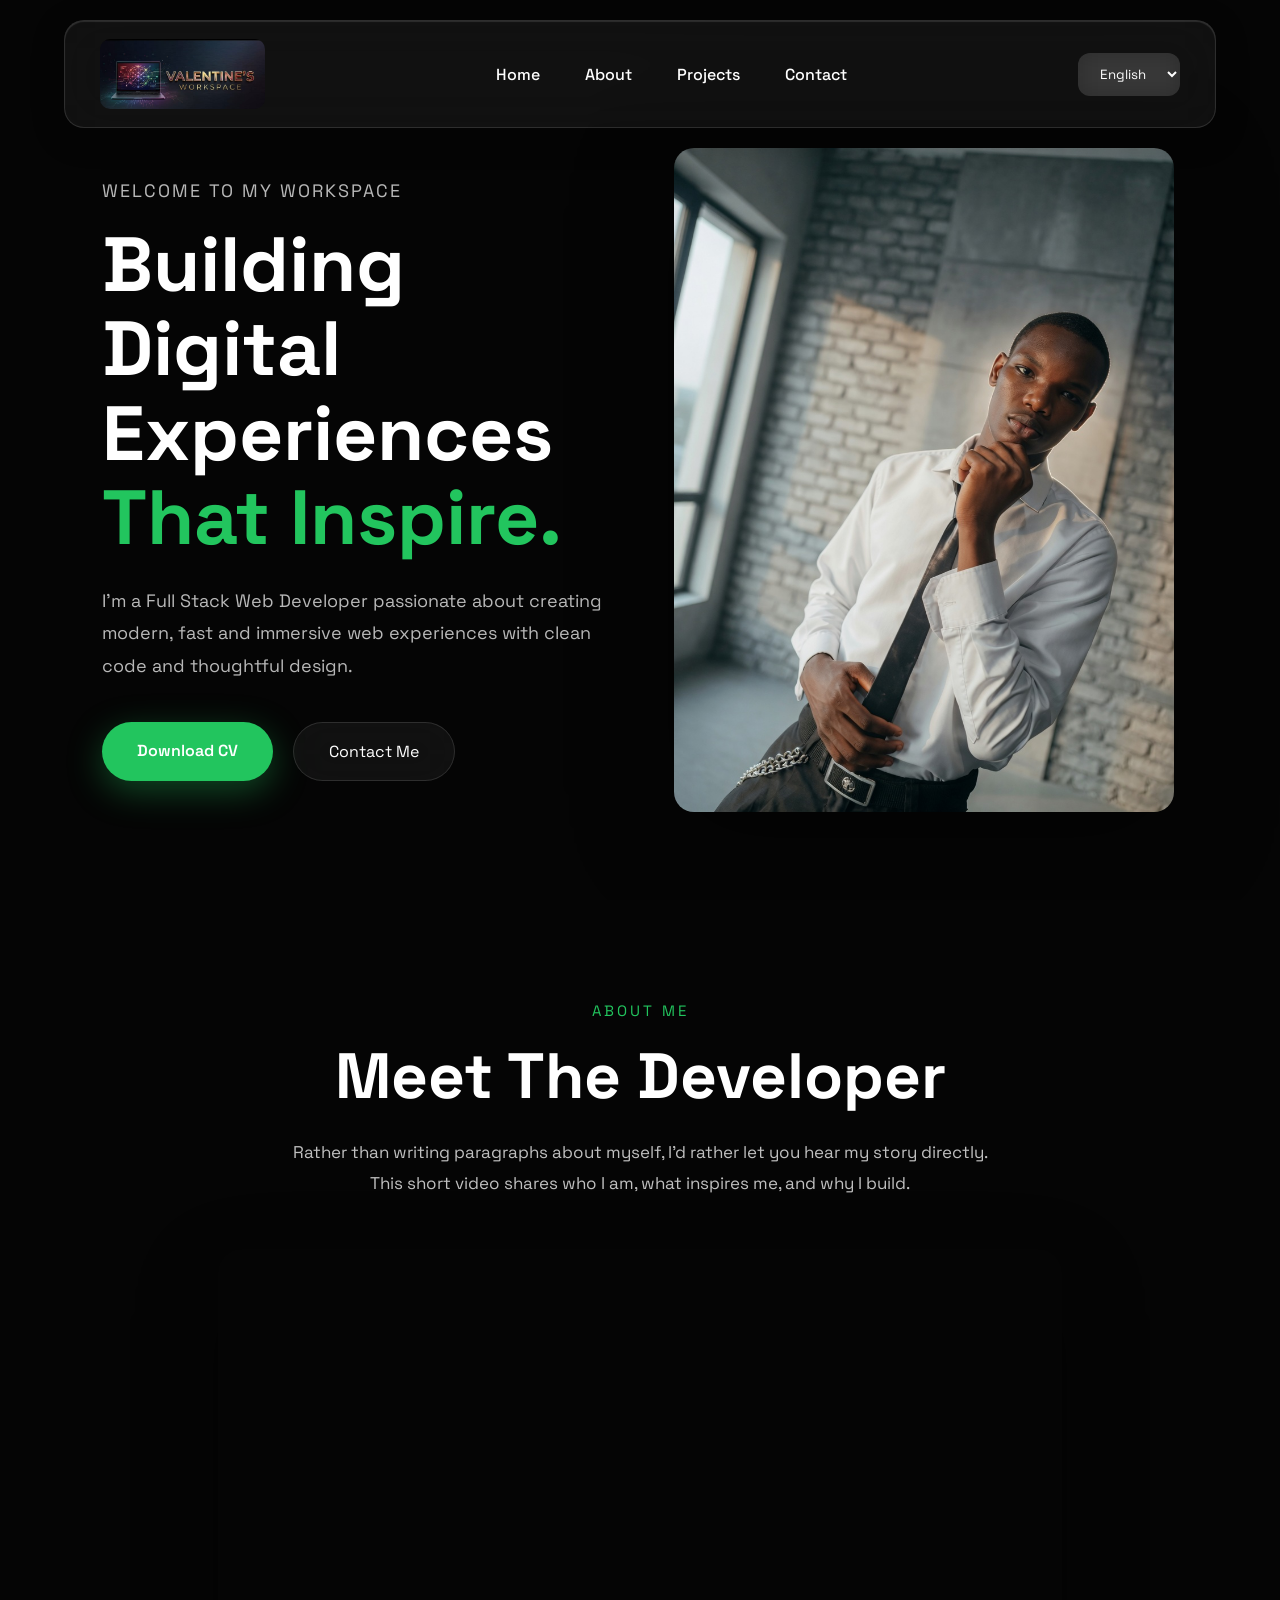
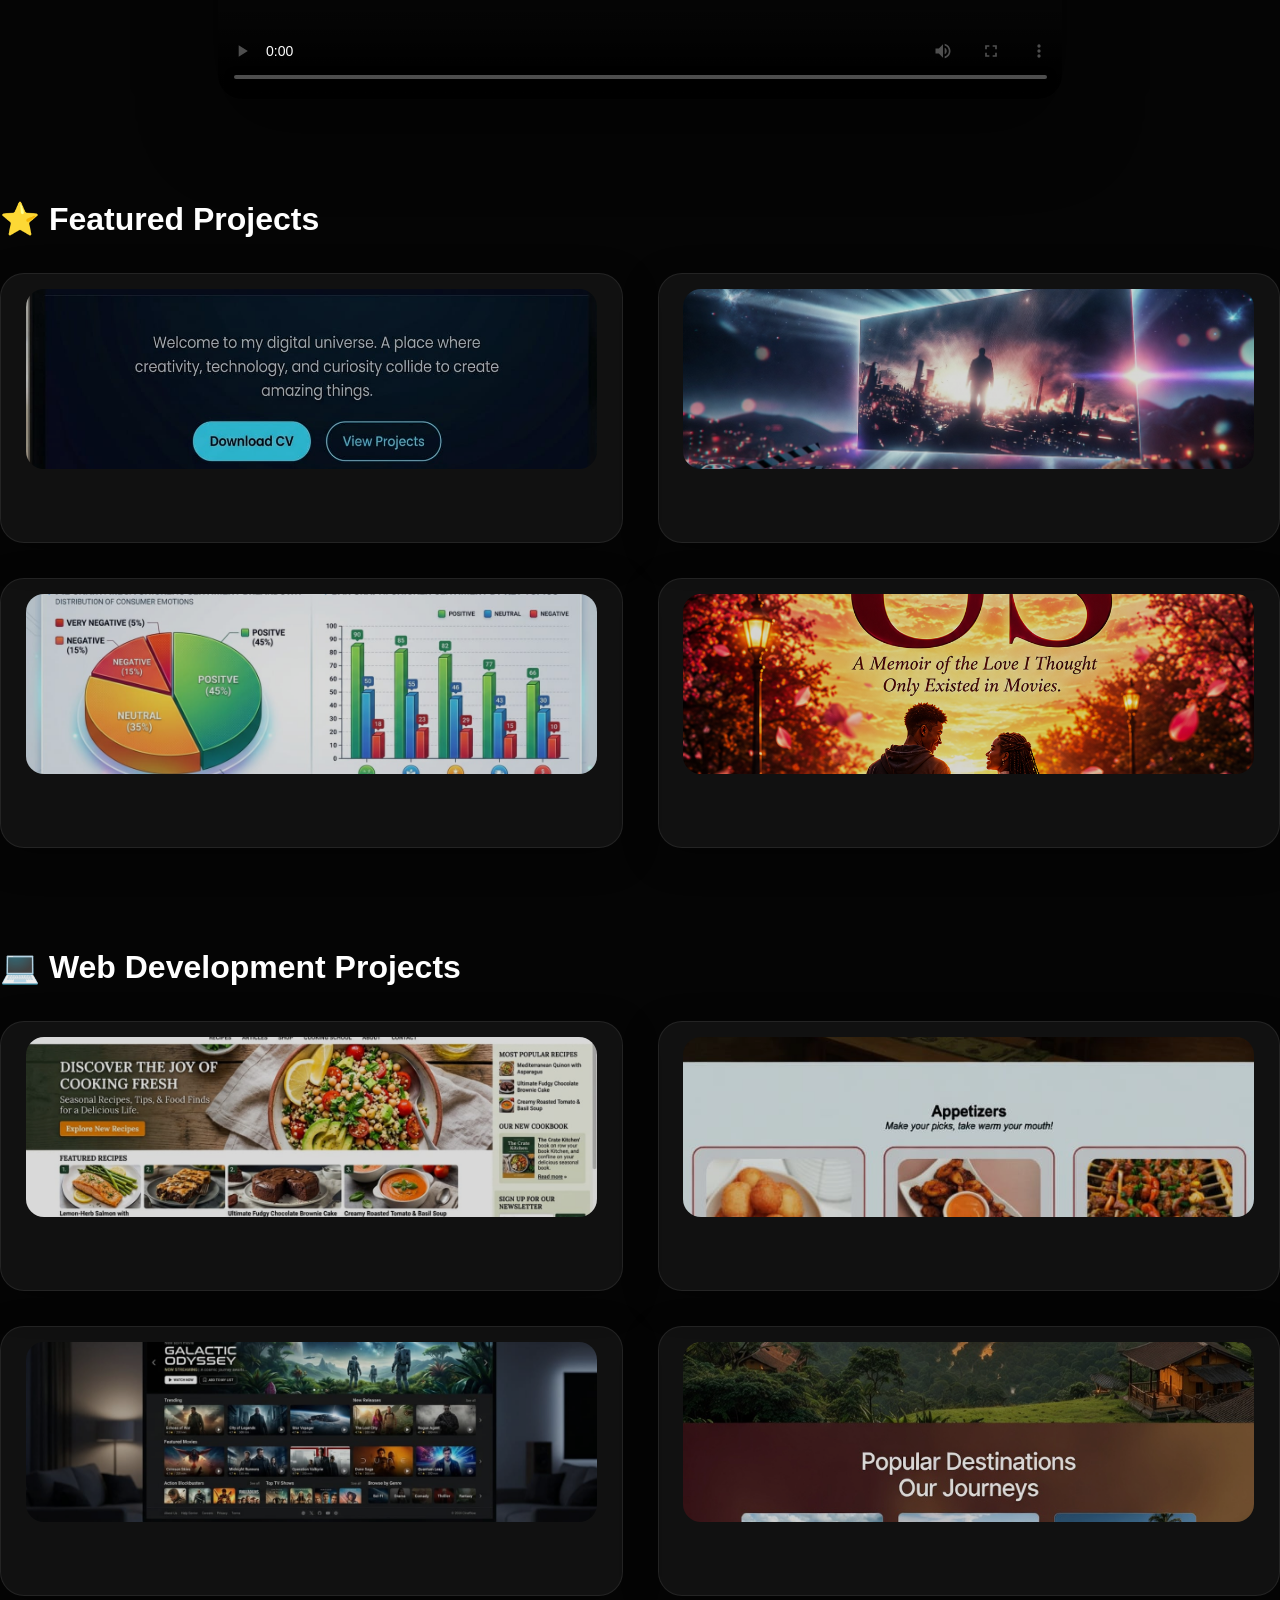
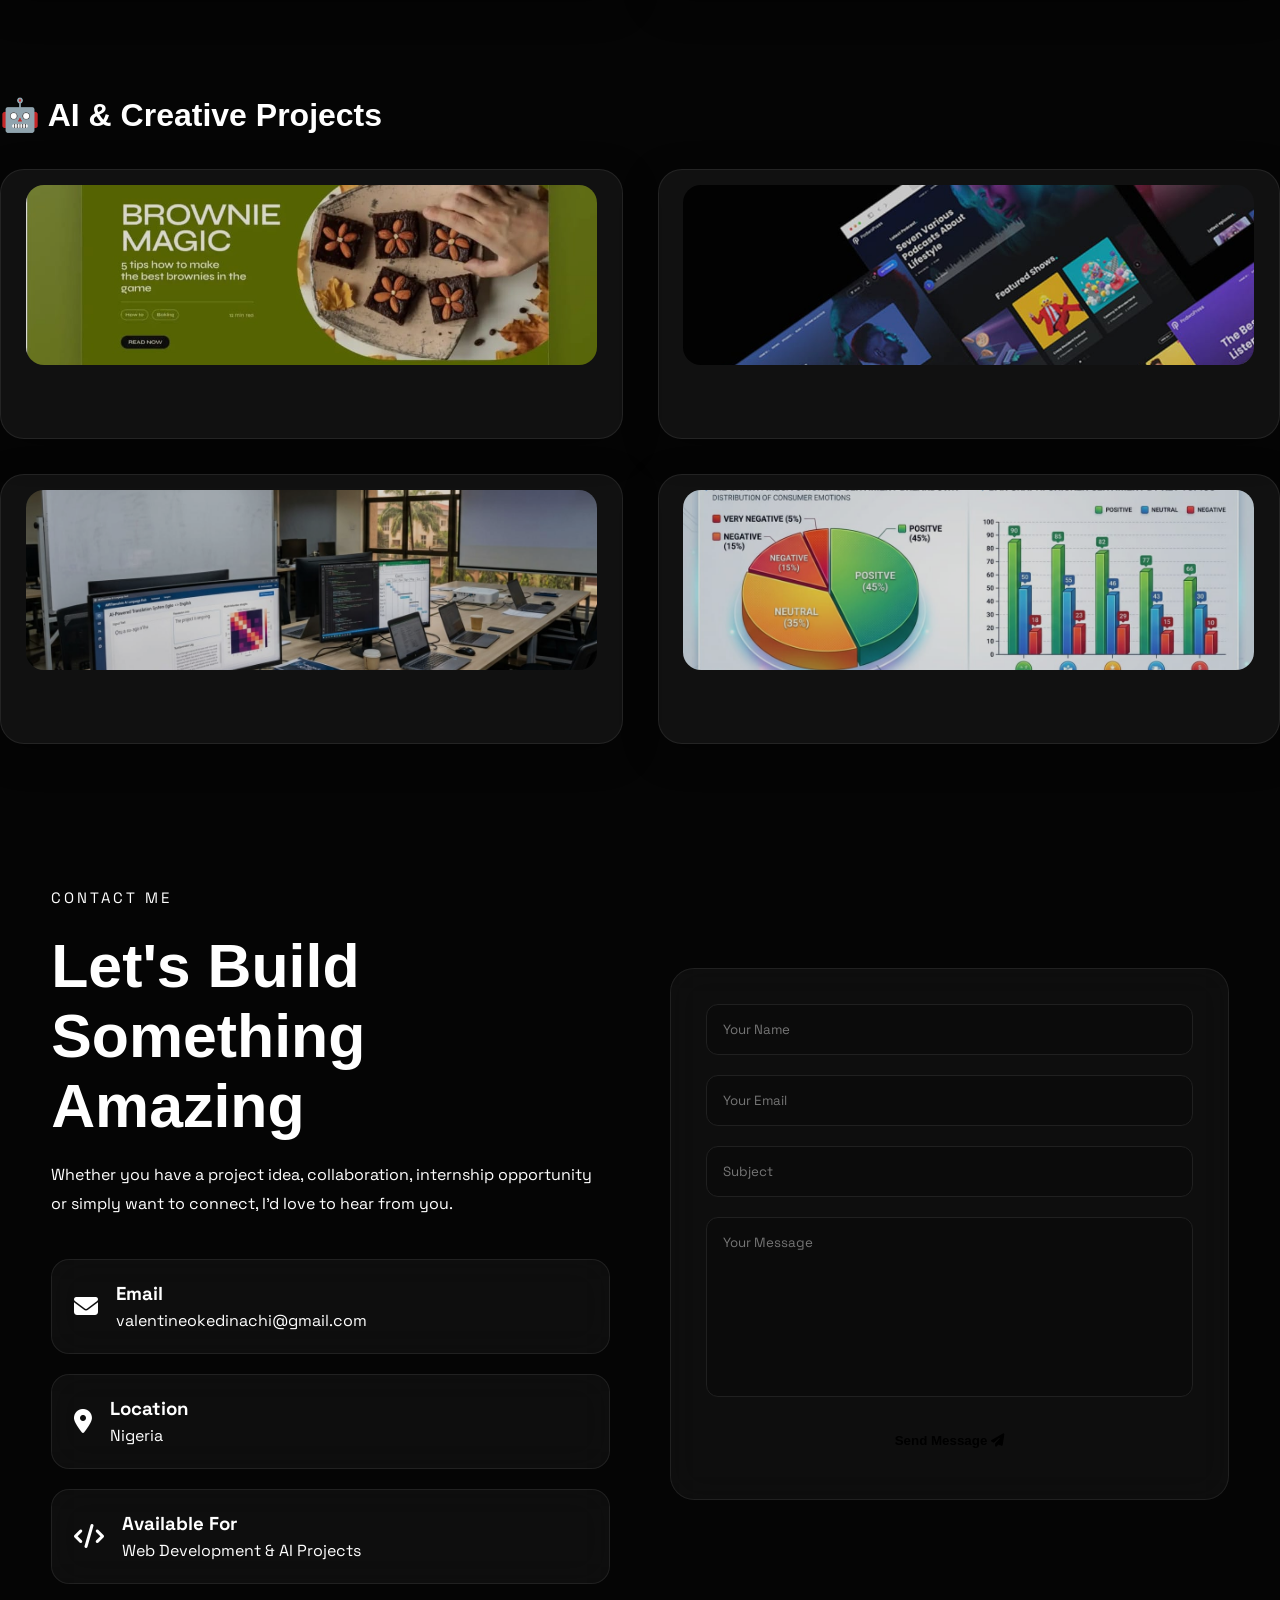
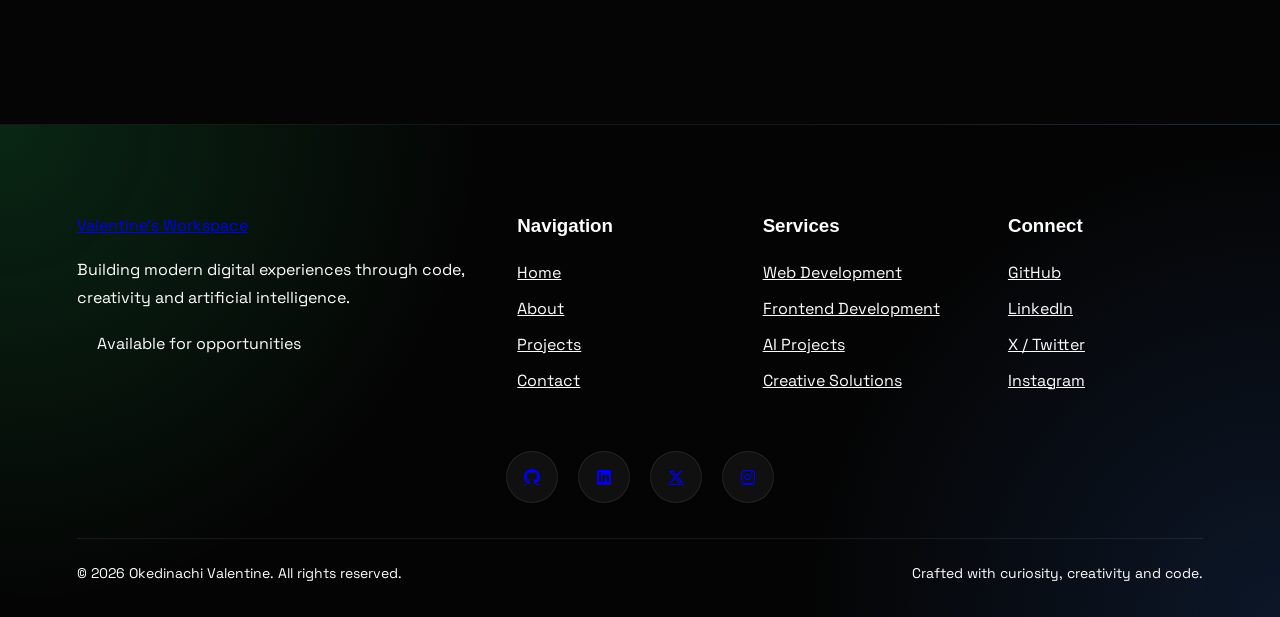
==== portfolio.html @ 4a57a13f "first commit" ====
<!DOCTYPE html>
<html lang="en">

<head>

    <meta charset="UTF-8">
    <meta name="viewport" content="width=device-width, initial-scale=1.0">

    <title>Valentine's Workspace</title>

    <!-- Google Fonts -->

    <link rel="preconnect" href="https://fonts.googleapis.com">

    <link rel="preconnect" href="https://fonts.gstatic.com" crossorigin>

    <link href="https://fonts.googleapis.com/css2?family=Space+Grotesk:wght@300;400;500;600;700&display=swap" rel="stylesheet">

    <link rel="stylesheet"
    href="https://cdnjs.cloudflare.com/ajax/libs/font-awesome/6.7.2/css/all.min.css">

    <!-- CSS -->

    <link rel="stylesheet" href="./style.css">

</head>

<body>

<header>

    <nav class="navbar">

        <a href="portfolio.html" class="logo">

            <img src="./assets/images/logo.png" alt="Valentine's Workspace Logo">

        </a>

        <ul class="nav-links">

            <li><a href="#home">Home</a></li>

            <li><a href="#about">About</a></li>

            <li><a href="#projects">Projects</a></li>

            <li><a href="#contact">Contact</a></li>

        </ul>

        <div class="language">

            <select onchange="location = this.value;">

                <option value="index.html">English</option>

                <option value="igbo.html">Igbo</option>

            </select>

        </div>

    </nav>

</header>


<!-- ===========================
      HERO SECTION
=========================== -->

<section class="hero" id="home">

    <div class="hero-container">

        <!-- LEFT CONTENT -->

        <div class="hero-content">

            <p class="hero-intro">
                Welcome to my workspace
            </p>

            <h1 class="hero-title">

                Building Digital Experiences

                <span>That Inspire.</span>

            </h1>

            <p class="hero-description">

                I'm a Full Stack Web Developer passionate about
                creating modern, fast and immersive web experiences
                with clean code and thoughtful design.

            </p>

            <div class="hero-buttons">

                <a href="./assets/Valentine's-CV.pdf" class="primary-btn">

                    Download CV

                </a>

                <a href="#contact" class="secondary-btn">

                    Contact Me

                </a>

            </div>

        </div>

        <!-- HERO IMAGE -->

        <div class="hero-image">

            <img src="../assets/images/portfolio.png"
                 alt="Okedinachi Valentine">

            <!-- Floating Words -->

            <span class="floating-word" id="floatingWord">

                Full Stack Developer

            </span>

        </div>

    </div>

</section>


<!--==========================
        ABOUT SECTION
===========================-->

<section class="about" id="about">

    <div class="about-container">

        <div class="section-heading">

            <p class="section-tag">ABOUT ME</p>

            <h2>Meet The Developer</h2>

            <p class="section-text">

                Rather than writing paragraphs about myself, I'd rather
                let you hear my story directly. This short video shares
                who I am, what inspires me, and why I build.

            </p>

        </div>

        <div class="video-card">

    <video
        controls
        preload="metadata"
        poster="assets/images/about-thumbnail.jpg">

        <source
            src="../assets/portfoliovideo.mp4"
            type="video/mp4">

        Your browser does not support the video tag.

    </video>

</div>

    </div>

</section>

<!-- ================= FEATURED ================= -->
 <section id="projects">

    <div class="project-section">

        <h3 class="project-category">
            ⭐ Featured Projects
        </h3>

        <div class="projects-grid">


            <!-- Portfolio -->

            <div class="project-card">

                <img src="assets/images/img1.png"
                    alt="Developer Portfolio">

                <div class="project-overlay">

                    <h3>Developer Portfolio</h3>

                    <p>
                        A premium personal portfolio showcasing my
                        skills, projects, achievements and journey
                        as a Full Stack Developer.
                    </p>

                    <div class="tags">

                        <span>HTML</span>
                        <span>CSS</span>
                        <span>JavaScript</span>

                    </div>

                    <div class="project-links">

                        <a href="https://valentineokedinachi-ux.github.io/valentine-s-portfolio/">
                            Live Demo
                        </a>

                        <a href="https://github.com/valentineokedinachi-ux/valentine-s-portfolio">
                            GitHub
                        </a>

                    </div>

                </div>

            </div>



            <!-- Cinema Universe -->

            <div class="project-card">

                <img src="assets/images/img2.png"
                    alt="Cinema Universe">

                <div class="project-overlay">

                    <h3>Cinema Universe</h3>

                    <p>
                        A modern movie discovery website inspired by
                        premium streaming platforms with a clean user
                        experience.
                    </p>

                    <div class="tags">

                        <span>HTML</span>
                        <span>CSS</span>
                        <span>JavaScript</span>

                    </div>

                    <div class="project-links">

                        <a href="https://valentineokedinachi-ux.github.io/cinema-universe-project/">
                            Live Demo
                        </a>

                        <a href="https://github.com/valentineokedinachi-ux/cinema-universe-project">
                            GitHub
                        </a>

                    </div>

                </div>

            </div>



            <!-- Sentiment Analysis -->

            <div class="project-card">

                <img src="assets/images/sentiment.png"
                    alt="Sentiment Analysis">

                <div class="project-overlay">

                    <h3>Sentiment Analysis</h3>

                    <p>
                        An AI-powered sentiment analysis project
                        exploring public opinions and extracting
                        meaningful insights from data.
                    </p>

                    <div class="tags">

                        <span>Python</span>
                        <span>AI</span>
                        <span>Data</span>

                    </div>

                    <div class="project-links">

                        <a href="assets/Sentiment analysis Chatgpt (1).pdf">
                            View Project
                        </a>

                    </div>

                </div>

            </div>



            <!-- Ebook -->

            <div class="project-card">

                <img src="assets/images/coverphoto.png"
                    alt="The Chapter Of Us">

                <div class="project-overlay">

                    <h3>The Chapter Of Us</h3>

                    <p>
                        An autobiographical romance memoir written,
                        designed and published as a complete digital
                        book project.
                    </p>

                    <div class="tags">

                        <span>Writing</span>
                        <span>Publishing</span>

                    </div>

                    <div class="project-links">

                        <a href="https://selar.com/71fwse98z0">
                            Buy Book
                        </a>

                    </div>

                </div>

            </div>

        </div>

    </div>



    <!-- ================= WEB DEVELOPMENT ================= -->

    <div class="project-section">

        <h3 class="project-category">
            💻 Web Development Projects
        </h3>

        <div class="projects-grid">


            <!-- MamaPut -->

            <div class="project-card">

                <img src="assets/images/mamaput.png"
                    alt="MamaPut Online">

                <div class="project-overlay">

                    <h3>MamaPut Online</h3>

                    <p>
                        A responsive restaurant website designed to
                        showcase menus, meals and online dining
                        experiences.
                    </p>

                    <div class="tags">

                        <span>HTML</span>
                        <span>CSS</span>
                        <span>JavaScript</span>

                    </div>

                    <div class="project-links">

                        <a href="https://valentineokedinachi-ux.github.io/mama-put-online/">
                            Live Demo
                        </a>

                        <a href="https://github.com/valentineokedinachi-ux/mama-put-online">
                            GitHub
                        </a>

                    </div>

                </div>

            </div>



            <!-- Traditional Cuisine -->

            <div class="project-card">

                <img src="assets/images/img3.png"
                    alt="Traditional Cuisine">

                <div class="project-overlay">

                    <h3>Traditional Cuisine</h3>

                    <p>
                        A cultural food website celebrating local
                        dishes through an engaging and responsive
                        interface.
                    </p>

                    <div class="tags">

                        <span>HTML</span>
                        <span>CSS</span>

                    </div>

                    <div class="project-links">

                        <a href="https://valentineokedinachi-ux.github.io/css-group-project/">
                            Live Demo
                        </a>

                        <a href="https://github.com/valentineokedinachi-ux/css-group-project">
                            GitHub
                        </a>

                    </div>

                </div>

            </div>



            <!-- Movie Discovery -->

            <div class="project-card">

                <img src="assets/images/movie.png"
                    alt="Movie Discovery">

                <div class="project-overlay">

                    <h3>Movie Discovery Website</h3>

                    <p>
                        A modern movie browsing platform focused on
                        helping users discover films with ease.
                    </p>

                    <div class="tags">

                        <span>Frontend</span>
                        <span>Responsive</span>

                    </div>

                    <div class="project-links">

                        <a href="https://valentineokedinachi-ux.github.io/cinema-universe-project/">
                            Live Demo
                        </a>

                        <a href="https://github.com/valentineokedinachi-ux/cinema-universe-project">
                            GitHub
                        </a>

                    </div>

                </div>

            </div>



            <!-- Travel Website -->

            <div class="project-card">

                <img src="assets/images/wander.png"
                    alt="Travel Website">

                <div class="project-overlay">

                    <h3>Travel Website</h3>

                    <p>
                        A responsive travel website showcasing
                        destinations, adventures and memorable
                        experiences.
                    </p>

                    <div class="tags">

                        <span>HTML</span>
                        <span>CSS</span>

                    </div>

                    <div class="project-links">

                        <a href="https://valentineokedinachi-ux.github.io/wander-niger.com/">
                            Live Demo
                        </a>

                        <a href="https://github.com/valentineokedinachi-ux/wander-niger.com">
                            GitHub
                        </a>

                    </div>

                </div>

            </div>

        </div>

    </div>

</section>


<!-- ================= AI & CREATIVE PROJECTS ================= -->

<div class="project-section">

    <h3 class="project-category">
        🤖 AI & Creative Projects
    </h3>

    <div class="projects-grid">

        <!-- Blog Website -->

        <div class="project-card">

            <img src="assets/images/blog.png" alt="Blog Website">

            <div class="project-overlay">

                <h3>Blog Website</h3>

                <p>
                    A clean and responsive blogging platform
                    designed for publishing articles, tutorials
                    and creative content.
                </p>

                <div class="tags">

                    <span>HTML</span>
                    <span>CSS</span>
                    <span>Responsive</span>

                </div>

                <div class="project-links">

                    <a href="https://valentineokedinachi-ux.github.io/my-blog/">
                        Visit Website
                    </a>

                </div>

            </div>

        </div>



        <!-- Podcast -->

        <div class="project-card">

            <img src="assets/images/podcast.png" alt="Podcast">

            <div class="project-overlay">

                <h3>Podcast Project</h3>

                <p>
                    A modern podcast experience featuring
                    educational and technology-focused content.
                </p>

                <div class="tags">

                    <span>Media</span>
                    <span>Creative</span>

                </div>

                <div class="project-links">

                    <a href="https://www.instagram.com/reel/DbOIKguMLmE/?igsh=YXZwM2N5bW56eGVu" target="_blank">
                      <i class="fa-brands fa-instagram"></i> Watch Podcast
                    </a>

                </div>

            </div>

        </div>



        <!-- Translation -->

        <div class="project-card">

            <img src="assets/images/translation.png"
                alt="Translation Project">

            <div class="project-overlay">

                <h3>Translation Project</h3>

                <p>
                    A multilingual translation project exploring
                    AI-assisted translation workflows and language
                    accessibility.
                </p>

                <div class="tags">

                    <span>AI</span>
                    <span>Translation</span>
                    <span>Research</span>

                </div>

                <div class="project-links">

                    <a href="./assets/Translation Project.pdf">
                        Manual Translation
                    </a>

                    <a href="https://valentineokedinachi-ux.github.io/translation-website/">
                        Website
                    </a>

                </div>

            </div>

        </div>



        <!-- AI Data Analysis -->

        <div class="project-card">

            <img src="assets/images/sentiment.png"
                alt="AI Data Analysis">

            <div class="project-overlay">

                <h3>AI Data Analysis</h3>

                <p>
                    A project focused on analysing data,
                    identifying trends and generating
                    meaningful insights using AI tools.
                </p>

                <div class="tags">

                    <span>Python</span>
                    <span>AI</span>
                    <span>Data Analysis</span>

                </div>

                <div class="project-links">

                    <a href="./assets/Sentiment Analysis Kimi.pdf">
                        View Report
                    </a>

                </div>

            </div>

        </div>

    </div>

</div>


</section>
</section>



<!-- ================= CONTACT ================= -->

<section class="contact" id="contact">

    <div class="contact-info">

        <p class="section-tag">
            Contact Me
        </p>

        <h2>
            Let's Build Something Amazing
        </h2>

        <p>
            Whether you have a project idea, collaboration,
            internship opportunity or simply want to connect,
            I'd love to hear from you.
        </p>

        <div class="contact-details">

            <div class="contact-card">

                <i class="fa-solid fa-envelope"></i>

                <div>

                    <h3>Email</h3>

                    <p>valentineokedinachi@gmail.com</p>

                </div>

            </div>

            <div class="contact-card">

                <i class="fa-solid fa-location-dot"></i>

                <div>

                    <h3>Location</h3>

                    <p>Nigeria</p>

                </div>

            </div>

            <div class="contact-card">

                <i class="fa-solid fa-code"></i>

                <div>

                    <h3>Available For</h3>

                    <p>Web Development & AI Projects</p>

                </div>

            </div>

        </div>

    </div>



    <form class="contact-form">

        <input type="text" placeholder="Your Name">

        <input type="email" placeholder="Your Email">

        <input type="text" placeholder="Subject">

        <textarea placeholder="Your Message"></textarea>

        <button type="submit">

            Send Message

            <i class="fa-solid fa-paper-plane"></i>

        </button>

    </form>

</section>



<!-- ================= FOOTER ================= -->

<footer class="footer">

    <div class="footer-glow"></div>

    <div class="footer-container">

        <div class="footer-brand">

            <a href="#" class="logo">

                Valentine's Workspace

            </a>

            <p>

                Building modern digital experiences through
                code, creativity and artificial intelligence.

            </p>

            <div class="availability">

                <span></span>

                Available for opportunities

            </div>

        </div>



        <div class="footer-column">

            <h3>Navigation</h3>

            <a href="#home">Home</a>

            <a href="#about">About</a>

            <a href="#projects">Projects</a>

            <a href="#contact">Contact</a>

        </div>



        <div class="footer-column">

            <h3>Services</h3>

            <a href="#">Web Development</a>

            <a href="#">Frontend Development</a>

            <a href="#">AI Projects</a>

            <a href="#">Creative Solutions</a>

        </div>



        <div class="footer-column">

            <h3>Connect</h3>

            <a href="#">GitHub</a>

            <a href="#">LinkedIn</a>

            <a href="#">X / Twitter</a>

            <a href="#">Instagram</a>

        </div>

    </div>



    <div class="footer-socials">

        <a href="#"><i class="fa-brands fa-github"></i></a>

        <a href="#"><i class="fa-brands fa-linkedin"></i></a>

        <a href="#"><i class="fa-brands fa-x-twitter"></i></a>

        <a href="#"><i class="fa-brands fa-instagram"></i></a>

    </div>



    <div class="footer-bottom">

        <p>
            © 2026 Okedinachi Valentine. All rights reserved.
        </p>

        <p>
            Crafted with curiosity, creativity and code.
        </p>

    </div>

</footer>




<script src="../js/portfolio.js"></script>
</body>

</html>
---- style.css ----
/*==============================
LANDING PAGE
==============================*/

.landing-page{

    display:flex;
    justify-content:center;
    align-items:center;

    min-height:100vh;

    overflow:hidden;

    background:
    linear-gradient(rgba(0,0,0,.65), rgba(0,0,0,.65)),
    url("../assets/images/indeximg.png");

   background-size: cover;
   background-position: center;
   background-repeat: no-repeat;
   background-attachment: fixed;
}

/* Intro Exit Animation */

.landing-page.fade-out{

    animation:fadeOut .9s ease forwards;

}

@keyframes fadeOut{

    0%{

        opacity:1;
        transform:scale(1);
        filter:blur(0);

    }

    100%{

        opacity:0;
        transform:scale(1.08);
        filter:blur(10px);

    }

}

.intro{

    text-align:center;

    width:min(90%,700px);

}

.intro-logo{

    width:170px;

    margin-bottom:30px;

    animation:float 5s ease-in-out infinite;

}

.intro h1{

    font-size:clamp(2.5rem,6vw,4.5rem);

    margin-bottom:15px;

    color:white;

}

.intro p{

    color:#B8B8B8;

    font-size:18px;

    line-height:1.8;

    margin-bottom:50px;

}

.enter-btn{

    display:inline-block;

    padding:18px 45px;

    border-radius:50px;

    text-decoration:none;

    color:white;

    font-weight:600;

    background:rgba(255,255,255,.08);

    border:1px solid rgba(255,255,255,.15);

    backdrop-filter:blur(15px);

    transition:.4s;

    box-shadow:
    0 10px 35px rgba(0,0,0,.35);

}

.enter-btn:hover{

    transform:translateY(-6px);

    background:rgba(255,255,255,.15);

}

@keyframes float{

    0%{

        transform:translateY(0px);

    }

    50%{

        transform:translateY(-12px);

    }

    100%{

        transform:translateY(0px);

    }

}
 

/* ===========================
   PAGE EXIT
=========================== */

.page-exit{

    animation:pageFade 1.8s ease forwards;

}

@keyframes pageFade{

    0%{

        opacity:1;
        transform:scale(1);

    }

    100%{

        opacity:0;
        transform:scale(1.05);

    }

}

/* ===========================
   BUTTON LOADER
=========================== */

.enter-btn{

    display:inline-flex;
    align-items:center;
    justify-content:center;
    gap:12px;

}

.loader{

    width:18px;
    height:18px;

    border:3px solid rgba(255,255,255,.3);

    border-top:3px solid white;

    border-radius:50%;

    animation:spin .8s linear infinite;

}

@keyframes spin{

    from{

        transform:rotate(0deg);

    }

    to{

        transform:rotate(360deg);

    }

}


.enter-btn{
    transition: 5s ease;

    .enter-btn:active{
        transform: scale(.97);
    }
}
 
 
 
 
/* ===========================
   RESET
=========================== */

*{
    margin:0;
    padding:0;
    box-sizing:border-box;
}

html{
    scroll-behavior:smooth;
}

body{
    font-family:'Space Grotesk',sans-serif;
    background:#050505;
    color:#fff;
    min-height:100vh;
}

/* ===========================
   HEADER
=========================== */

header{
    width:100%;
    display:flex;
    justify-content:center;
    position:fixed;
    top:20px;
    left:0;
    z-index:1000;
}

/* ===========================
   NAVBAR
=========================== */

.navbar{

    width:90%;
    max-width:1300px;

    display:flex;
    justify-content:space-between;
    align-items:center;

    padding:18px 35px;

    border-radius:20px;

    background:rgba(255,255,255,.05);

    backdrop-filter:blur(25px);
    -webkit-backdrop-filter:blur(25px);

    border:1px solid rgba(255,255,255,.12);

    box-shadow:
    0 8px 32px rgba(0,0,0,.25),
    inset 0 1px 1px rgba(255,255,255,.12);

    transition:.4s ease;
}

/* ===========================
   LOGO
=========================== */

.logo img{

    width:165px;
    display:block;

    transition:.4s ease;
}

.logo img:hover{

    transform:scale(1.05);

}

/* ===========================
   NAVIGATION
=========================== */

.nav-links{

    display:flex;
    list-style:none;
    gap:45px;

}

.nav-links a{

    color:white;
    text-decoration:none;

    font-size:16px;

    font-weight:500;

    position:relative;

    transition:.35s;

}

.nav-links a::after{

    content:"";

    position:absolute;

    left:50%;
    bottom:-8px;

    width:0;
    height:2px;

    background:white;

    transition:.35s ease;

    transform:translateX(-50%);

}

.nav-links a:hover{

    color:#ffffff;

    transform:translateY(-2px);

}

.nav-links a:hover::after{

    width:100%;

}

/* ===========================
   LANGUAGE
=========================== */

.language select{

    padding:12px 18px;

    border:none;

    border-radius:12px;

    outline:none;

    background:rgba(255,255,255,.12);

    color:white;

    font-family:'Space Grotesk',sans-serif;

    cursor:pointer;

    backdrop-filter:blur(12px);

}

.language select option{

    background:#101010;

    color:white;

}

/* ===========================
   RESPONSIVE
=========================== */

@media(max-width:900px){

    .navbar{

        padding:16px 20px;

    }

    .nav-links{

        gap:20px;

    }

    .logo img{

        width:130px;

    }

}

@media(max-width:768px){

    .navbar{
        padding: 15px 18px;
        justify-content: space-between;
    }

    .nav-links{
        display: none;
    }

    .logo img{
        width: 120px;
    }

    .language{
        display: block;
        margin-left: auto;
        margin-right: 15px;
    }

    .language select{
        padding: 8px 12px;
        font-size: 14px;
    }
}


/*==========================
        HERO SECTION
==========================*/

.hero{

    min-height:100vh;

    display:flex;
    align-items:center;

    padding:120px 8% 60px;

    position:relative;

    overflow:hidden;

}

/* Hero Container */

.hero-container{

    width:100%;

    display:flex;

    justify-content:space-between;

    align-items:center;

    gap:60px;

}

/*==========================
      HERO CONTENT
==========================*/

.hero-content{

    flex:1;

    max-width:600px;

    animation:fadeLeft 1.2s ease;

}

.hero-intro{

    font-size:18px;

    color:#b8b8b8;

    margin-bottom:20px;

    letter-spacing:2px;

    text-transform:uppercase;

}

.hero-title{

    font-size:clamp(3rem,6vw,5.5rem);

    line-height:1.1;

    font-weight:700;

    margin-bottom:25px;

}

.hero-title span{

    color:#22C55E;

}

.hero-description{

    color:#b8b8b8;

    font-size:18px;

    line-height:1.8;

    margin-bottom:40px;

}

/*==========================
        BUTTONS
==========================*/

.hero-buttons{

    display:flex;

    gap:20px;

    flex-wrap:wrap;

}

.primary-btn{

    text-decoration:none;

    color:#fff;

    background:#22C55E;

    padding:18px 35px;

    border-radius:50px;

    font-weight:600;

    transition:.4s;

    box-shadow:0 10px 35px rgba(34,197,94,.35);

}

.primary-btn:hover{

    transform:translateY(-6px);

    box-shadow:0 20px 45px rgba(34,197,94,.45);

}

.secondary-btn{

    text-decoration:none;

    color:#fff;

    padding:18px 35px;

    border-radius:50px;

    background:rgba(255,255,255,.05);

    border:1px solid rgba(255,255,255,.12);

    backdrop-filter:blur(20px);

    transition:.4s;

}

.secondary-btn:hover{

    transform:translateY(-6px);

    background:rgba(255,255,255,.12);

}

/*==========================
        HERO IMAGE
==========================*/

.hero-image{

    flex:1;

    position:relative;

    display:flex;

    justify-content:center;

    align-items:center;

    animation:fadeRight 1.4s ease;

}

.hero-image img{

    width:min(100%,500px);

    height:auto;

    border-radius: 20px;

    object-fit:contain;

    filter:drop-shadow(0 20px 50px rgba(0,0,0,.45));

    animation:float 6s ease-in-out infinite;

}

/*==========================
      FLOATING WORD
==========================*/

.floating-word{

    position:absolute;

    top:50%;

    left:50%;

    transform:translate(-50%,-50%);

    padding:12px 22px;

    border-radius:30px;

    background:rgba(255,255,255,.08);

    backdrop-filter:blur(18px);

    border:1px solid rgba(255,255,255,.12);

    color:#fff;

    font-size:15px;

    font-weight:600;

    opacity:0;

    pointer-events:none;

    transition:all .8s ease;

}

/*==========================
      ANIMATIONS
==========================*/

@keyframes float{

    0%{

        transform:translateY(0);

    }

    50%{

        transform:translateY(-12px);

    }

    100%{

        transform:translateY(0);

    }

}

@keyframes fadeLeft{

    from{

        opacity:0;

        transform:translateX(-60px);

    }

    to{

        opacity:1;

        transform:translateX(0);

    }

}

@keyframes fadeRight{

    from{

        opacity:0;

        transform:translateX(60px);

    }

    to{

        opacity:1;

        transform:translateX(0);

    }

}

/*==========================
      RESPONSIVE
==========================*/

@media(max-width:992px){

    .hero-container{

        flex-direction:column-reverse;

        text-align:center;

    }

    .hero-buttons{

        justify-content:center;

    }

    .hero-content{

        max-width:100%;

    }

    .hero-image img{

        width:380px;

    }

}

@media(max-width:600px){

    .hero{

        padding:120px 6% 50px;

    }

    .hero-image img{

        width:300px;

    }

    .hero-description{

        font-size:16px;

    }

}


/*==========================
        ABOUT SECTION
===========================*/

.about{

    min-height:100vh;

    padding:100px 6%;

    display:flex;

    justify-content:center;

    align-items:center;

}

.about-container{

    width:100%;

    max-width:1500px;

    margin:auto;

}

.section-heading{

    text-align:center;

    margin-bottom:50px;

}

.section-tag{

    color:#22C55E;

    font-size:15px;

    letter-spacing:3px;

    text-transform:uppercase;

    margin-bottom:15px;

}

.section-heading h2{

    font-size:clamp(2.5rem,5vw,4rem);

    margin-bottom:20px;

}

.section-text{

    max-width:700px;

    margin:auto;

    color:#bfbfbf;

    line-height:1.8;

    font-size:17px;

}

/*==========================
        VIDEO
===========================*/

.video-card{

    width:100%;

    display:flex;

    justify-content:center;

    align-items:center;

}

.video-card video{

    width:75%;

    max-width:1400px;

    height:450px;

    display:block;

    border-radius:24px;

    object-fit:cover;

    box-shadow:
    0 30px 80px rgba(0,0,0,.45);

    transition:.5s ease;

}

.video-card video:hover{

    transform:scale(1.01);

}

/*==========================
      RESPONSIVE
===========================*/

@media(max-width:768px){

    .video-card video{

        width:100%;

        border-radius:18px;

    }

}


/*==============================
        PROJECT SECTION
==============================*/

.projects{

    position:relative;

    width:92%;
    max-width:1400px;

    margin:140px auto;

    padding:80px 50px;

    overflow:hidden;

    border-radius:30px;

    background:
    linear-gradient(
    rgba(5,5,5,.90),
    rgba(5,5,5,.96)
    ),
    url("../assets/images/projects-bg.jpg");

    background-size:cover;

    background-position:center;

    background-attachment:fixed;

}


.projects::before{

    content:"";

    position:absolute;

    inset:0;

    background:linear-gradient(

    180deg,

    rgba(0,0,0,.15),

    rgba(0,0,0,.45),

    rgba(0,0,0,.82)

    );

    pointer-events:none;

}


.section-header{

    position:relative;

    z-index:2;

    text-align:center;

    margin-bottom:80px;

}


.section-description{

    width:min(650px,100%);

    margin:20px auto 0;

    color:var(--gray);

    line-height:1.8;

}


/*==============================
      CATEGORY SECTION
==============================*/

.project-section{

    position:relative;

    z-index:2;

    margin-bottom:100px;

}


.project-category{

    font-size:32px;

    font-family:"Poppins",sans-serif;

    margin-bottom:35px;

    color:var(--white);

}


/*==============================
        GRID
==============================*/

.projects-grid{

    display:grid;

    grid-template-columns:repeat(2,1fr);

    gap:35px;

}


/*==============================
      PROJECT CARD
==============================*/

.project-card{

    position:relative;

    overflow:hidden;

    border-radius:24px;

    height:270px;

    background:rgba(255,255,255,.05);

    border:1px solid rgba(255,255,255,.08);

    transition:.45s;

    box-shadow:

    0 10px 35px rgba(0,0,0,.35);

}


.project-card:hover{

    transform:translateY(-12px);

    box-shadow:

    0 20px 60px rgba(0,0,0,.5);

}


/*==============================
        IMAGE
==============================*/

.project-card img{

    width:92%;

    height:180px;

    margin:15px auto;

    display:block;

    border-radius:18px;

    object-fit:cover;

    transition:.6s;

    filter:brightness(.85);

}


.project-card:hover img{

    transform:scale(1.05);

    filter:brightness(.45);

}


/*==============================
       OVERLAY
==============================*/

.project-overlay{

    position:absolute;

    inset:0;

    display:flex;

    flex-direction:column;

    justify-content:flex-end;

    padding:25px;

    background:linear-gradient(

    transparent,

    rgba(0,0,0,.82),

    rgba(0,0,0,.96)

    );

    opacity:0;

    transition:.45s;

}


.project-card:hover .project-overlay{

    opacity:1;

}


.project-overlay h3{

    font-family:"Poppins";

    font-size:24px;

    color:white;

    margin-bottom:10px;

}


.project-overlay p{

    color:var(--gray);

    line-height:1.6;

    font-size:15px;

}


/*==============================
          TAGS
==============================*/

.tags{

    display:flex;

    gap:10px;

    flex-wrap:wrap;

    margin-top:18px;

}


.tags span{

    padding:6px 14px;

    border-radius:30px;

    border:1px solid var(--green);

    color:var(--green);

    font-size:12px;

}


/*==============================
        BUTTONS
==============================*/

.project-links{

    display:flex;

    gap:15px;

    margin-top:22px;

}


.project-links a{

    padding:10px 18px;

    border-radius:30px;

    border:1px solid var(--green);

    color:var(--green);

    transition:.35s;

}


.project-links a:hover{

    background:var(--green);

    color:#000;

}


/*==============================
      RESPONSIVE
==============================*/

@media(max-width:900px){

.projects{

padding:60px 25px;

}

.projects-grid{

grid-template-columns:1fr;

}

.project-card{

height:260px;

}

.project-card img{

width:94%;

height:170px;

}

}

/*=================================
          CONTACT SECTION
=================================*/

.contact{

    width:92%;
    max-width:1400px;

    margin:140px auto;

    display:grid;

    grid-template-columns:1fr 1fr;

    gap:60px;

    align-items:center;

}


.contact-info h2{

    font-family:"Poppins",sans-serif;

    font-size:clamp(2.3rem,5vw,3.8rem);

    margin:20px 0;

}


.contact-info>p{

    color:var(--gray);

    line-height:1.8;

}


.contact-details{

    margin-top:40px;

    display:flex;

    flex-direction:column;

    gap:20px;

}


.contact-card{

    display:flex;

    align-items:center;

    gap:18px;

    padding:22px;

    border-radius:18px;

    background:rgba(255,255,255,.04);

    backdrop-filter:blur(18px);

    border:1px solid rgba(255,255,255,.08);

    transition:.35s;

}


.contact-card:hover{

    transform:translateX(10px);

    border-color:var(--green);

}


.contact-card i{

    font-size:24px;

    color:var(--green);

}


.contact-card p{

    color:var(--gray);

    margin-top:5px;

}



/*=================================
          CONTACT FORM
=================================*/

.contact-form{

    background:rgba(255,255,255,.04);

    backdrop-filter:blur(18px);

    border:1px solid rgba(255,255,255,.08);

    border-radius:24px;

    padding:35px;

    display:flex;

    flex-direction:column;

    gap:20px;

}


.contact-form input,
.contact-form textarea{

    width:100%;

    padding:16px;

    background:#0b0b0b;

    border:1px solid #202020;

    border-radius:12px;

    color:white;

    font-family:inherit;

    transition:.35s;

}


.contact-form textarea{

    min-height:180px;

    resize:none;

}


.contact-form input:focus,
.contact-form textarea:focus{

    outline:none;

    border-color:var(--green);

    box-shadow:0 0 15px rgba(34,197,94,.2);

}


.contact-form button{

    padding:16px;

    border:none;

    border-radius:40px;

    background:var(--green);

    color:#000;

    font-weight:700;

    cursor:pointer;

    transition:.35s;

}


.contact-form button:hover{

    transform:translateY(-5px);

    box-shadow:0 15px 35px rgba(34,197,94,.35);

}



/*=================================
             FOOTER
=================================*/

.footer{

    position:relative;

    overflow:hidden;

    padding:90px 6% 35px;

    background:

    radial-gradient(circle at top left,
    rgba(34,197,94,.18),
    transparent 35%),

    radial-gradient(circle at bottom right,
    rgba(59,130,246,.15),
    transparent 35%),

    #040404;

    border-top:1px solid rgba(255,255,255,.08);

}


.footer-glow{

    position:absolute;

    width:350px;

    height:350px;

    border-radius:50%;

    background:var(--green);

    filter:blur(140px);

    opacity:.12;

    top:-160px;

    left:50%;

    transform:translateX(-50%);

}


.footer-container{

    position:relative;

    z-index:2;

    max-width:1400px;

    margin:auto;

    display:grid;

    grid-template-columns:2fr 1fr 1fr 1fr;

    gap:50px;

}


.footer-brand p{

    color:var(--gray);

    line-height:1.8;

    margin:20px 0;

}


.availability{

    display:flex;

    align-items:center;

    gap:10px;

    color:var(--gray);

}


.availability span{

    width:10px;

    height:10px;

    border-radius:50%;

    background:var(--green);

    animation:pulse 1.8s infinite;

}


@keyframes pulse{

    50%{

        box-shadow:0 0 18px var(--green);

    }

}


.footer-column{

    display:flex;

    flex-direction:column;

    gap:15px;

}


.footer-column h3{

    font-family:"Poppins",sans-serif;

    margin-bottom:10px;

}


.footer-column a{

    color:var(--gray);

    transition:.35s;

}


.footer-column a:hover{

    color:var(--green);

    transform:translateX(8px);

}


.footer-socials{

    display:flex;

    justify-content:center;

    gap:20px;

    margin:60px 0 35px;

}


.footer-socials a{

    width:52px;

    height:52px;

    border-radius:50%;

    display:flex;

    justify-content:center;

    align-items:center;

    background:rgba(255,255,255,.05);

    border:1px solid rgba(255,255,255,.08);

    transition:.4s;

}


.footer-socials a:hover{

    transform:translateY(-8px) rotate(360deg);

    color:var(--green);

    box-shadow:0 0 20px rgba(34,197,94,.35);

}


.footer-bottom{

    border-top:1px solid rgba(255,255,255,.08);

    padding-top:25px;

    display:flex;

    justify-content:space-between;

    gap:20px;

    color:var(--gray);

    font-size:14px;

}



/*=================================
          RESPONSIVE
=================================*/

@media(max-width:900px){

.contact{

grid-template-columns:1fr;

}

.footer-container{

grid-template-columns:1fr;

text-align:center;

}

.availability{

justify-content:center;

}

.footer-bottom{

flex-direction:column;

text-align:center;

}

}


@media(max-width:768px){

.footer-socials{

flex-wrap:wrap;

}

.contact{

gap:40px;

}

}

.navbar img{
    border-radius: 10px;
}

.intro img{
    border-radius: 10px;
    height: 120px;
    width: auto;
}
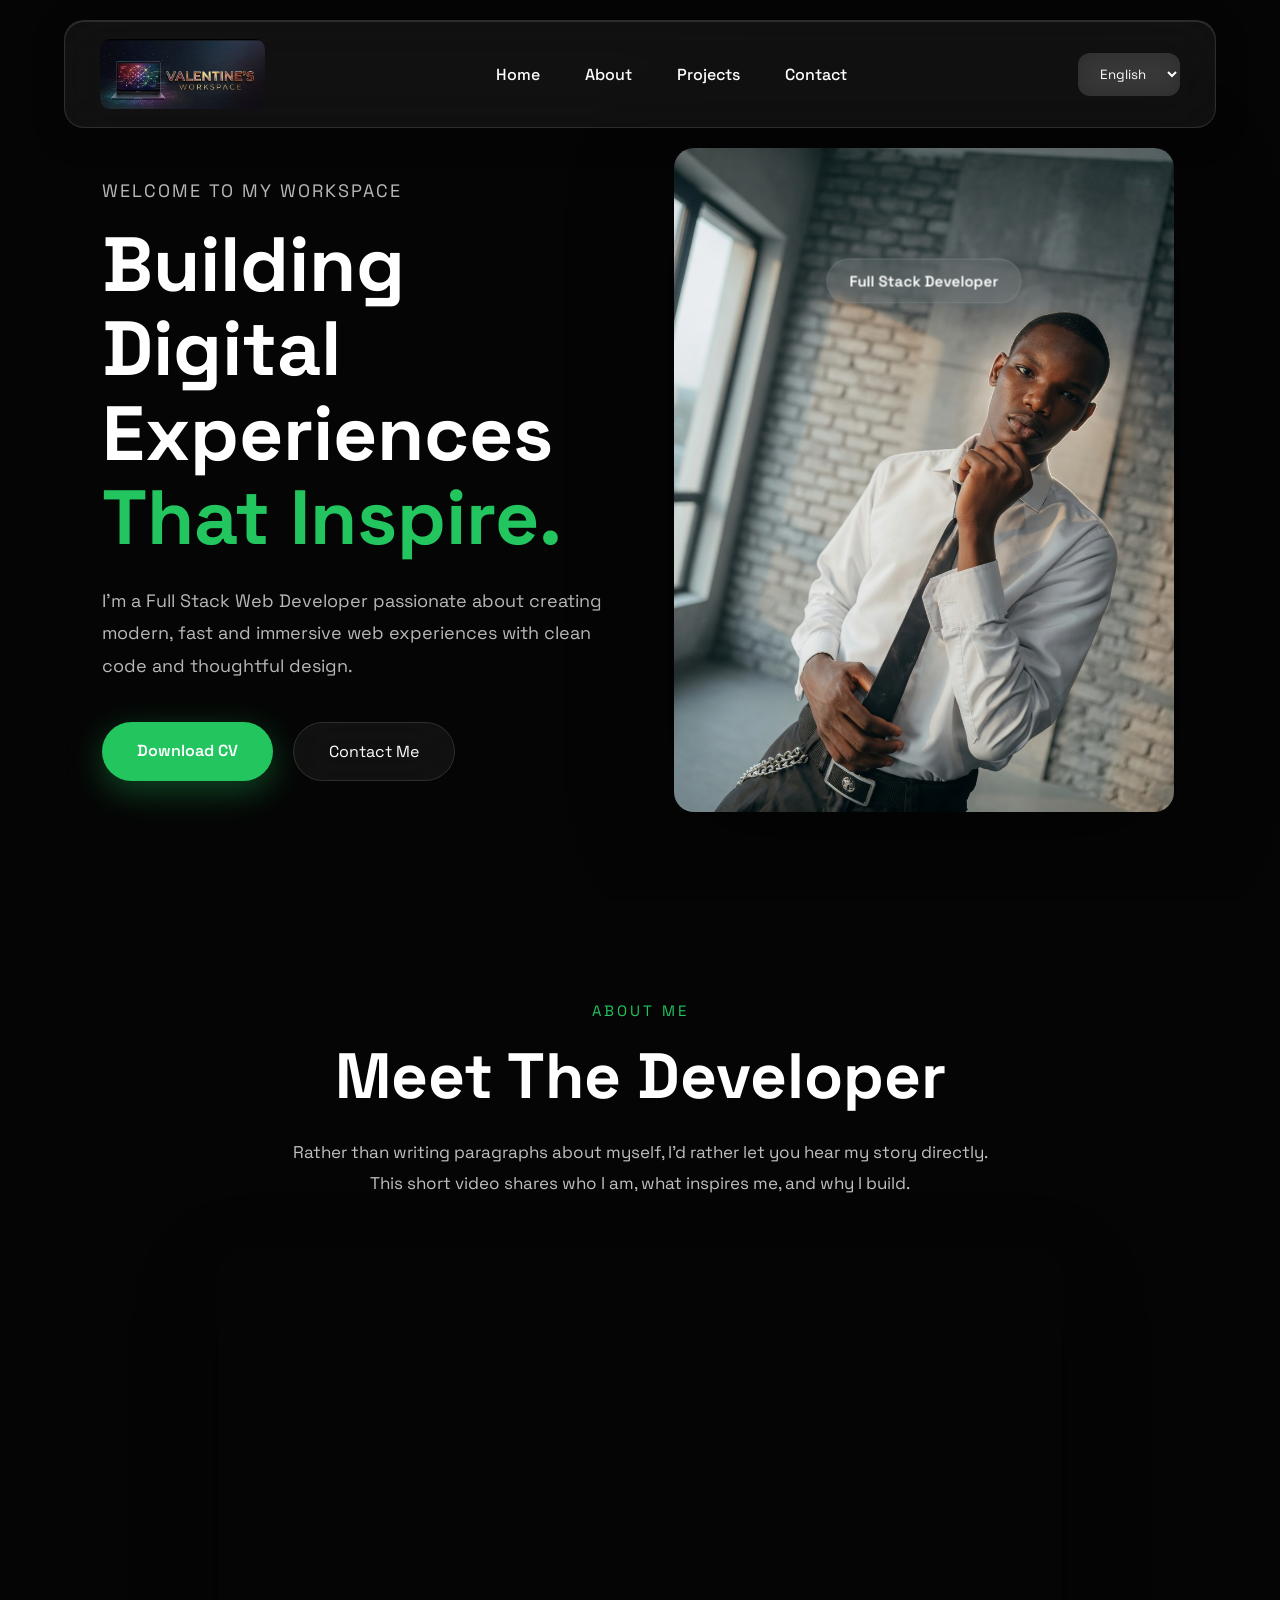
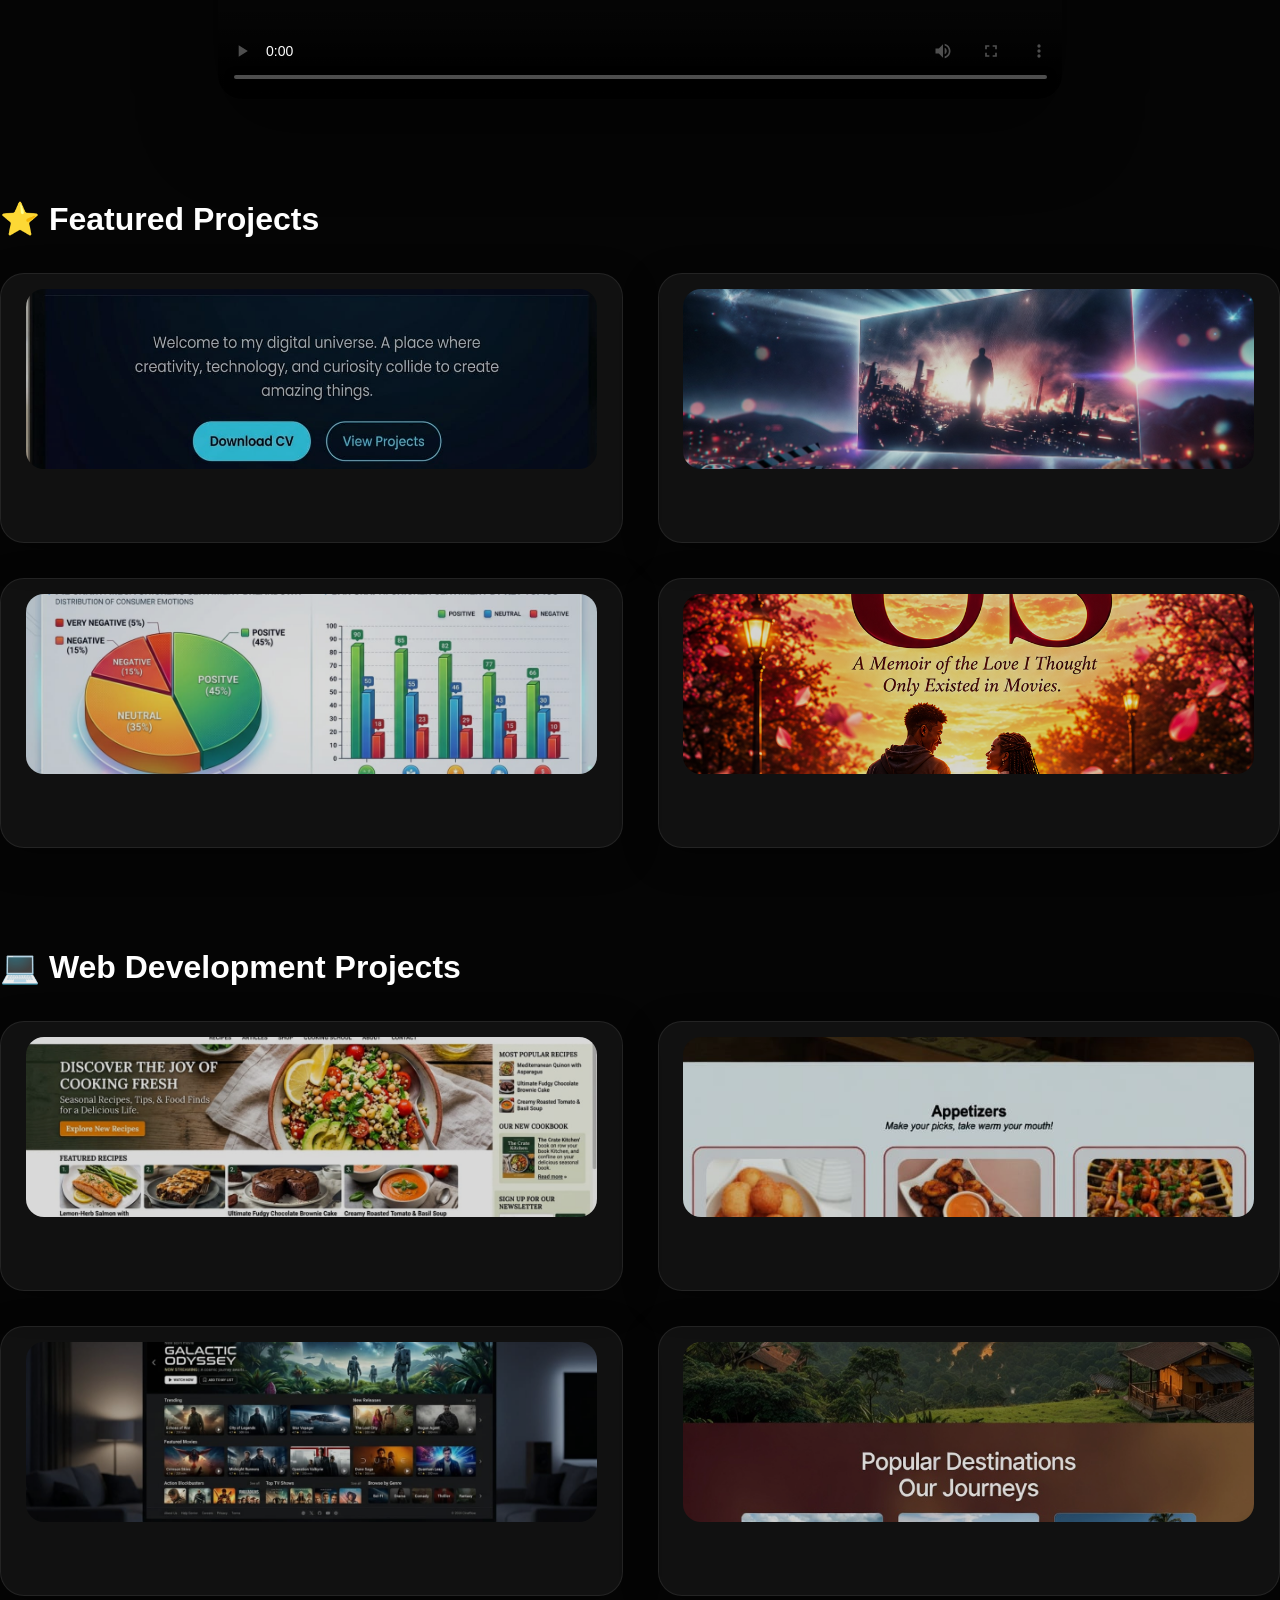
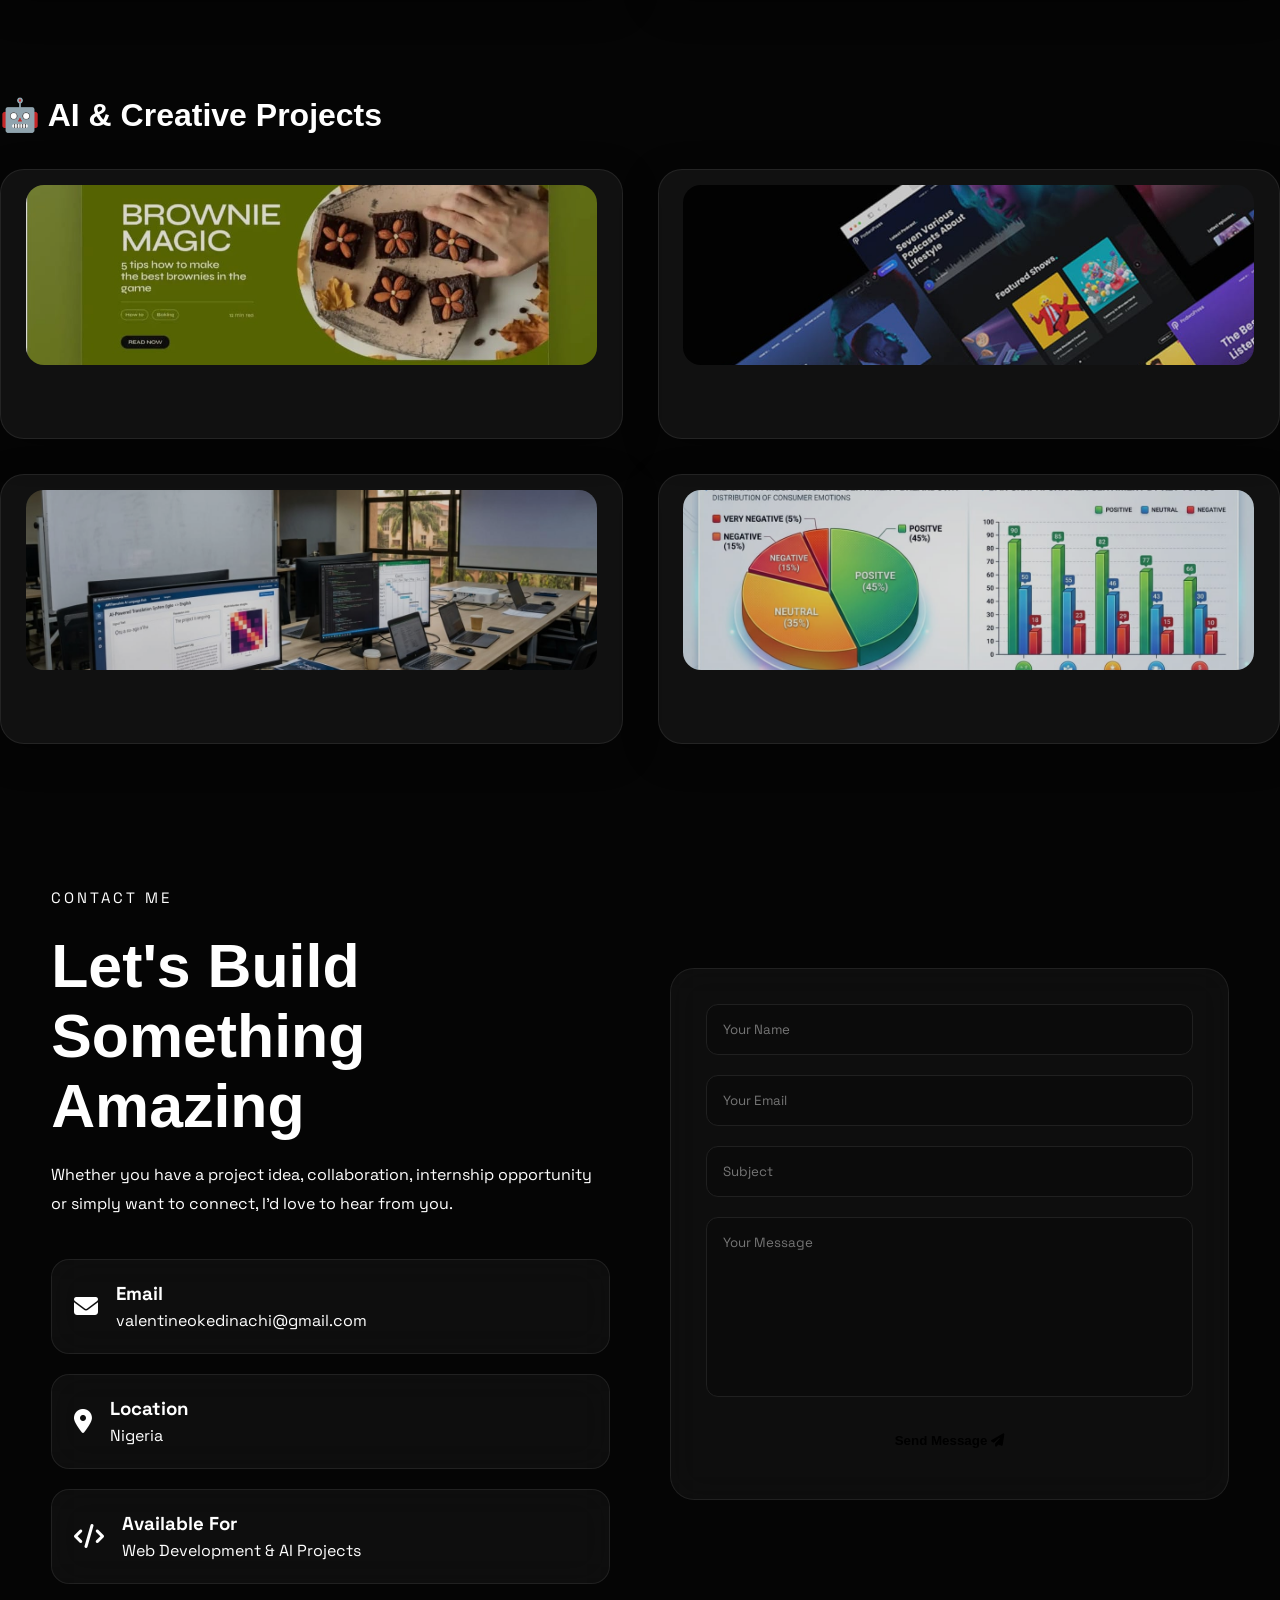
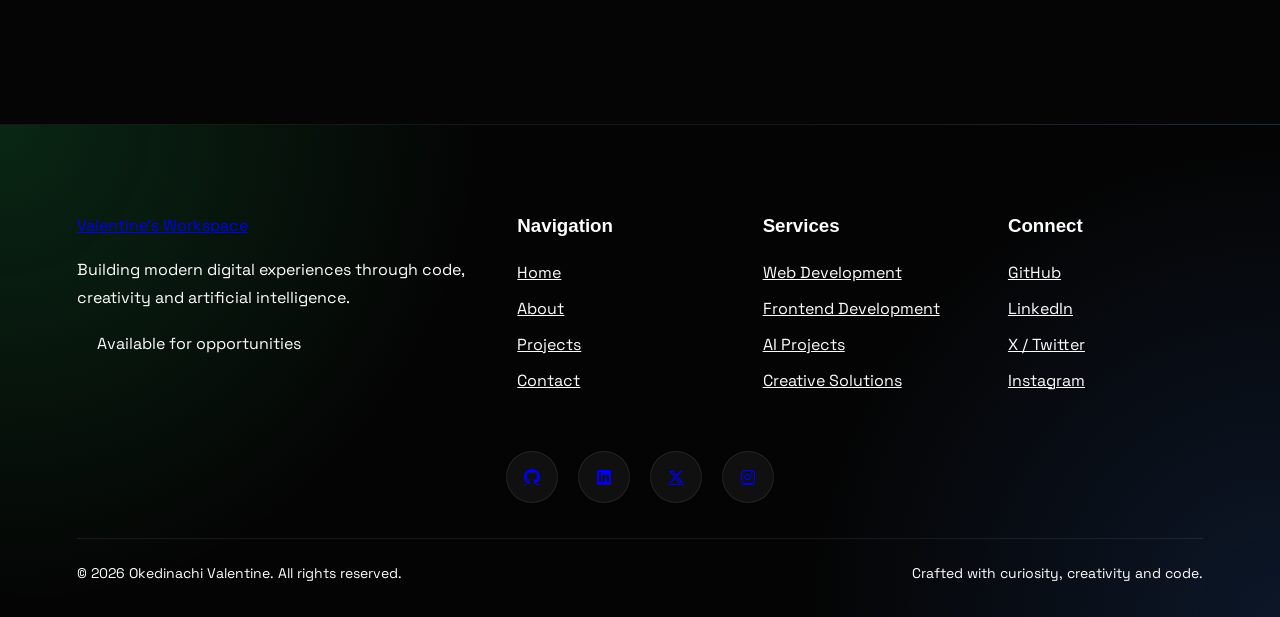
==== commit e0b700f1: "linked css image" ====
--- a/portfolio.html
+++ b/portfolio.html
@@ -120,7 +120,7 @@
 
         <div class="hero-image">
 
-            <img src="../assets/images/portfolio.png"
+            <img src="./assets/images/portfolio.png"
                  alt="Okedinachi Valentine">
 
             <!-- Floating Words -->
--- a/style.css
+++ b/style.css
@@ -17,7 +17,7 @@
 
     background:
     linear-gradient(rgba(0,0,0,.65), rgba(0,0,0,.65)),
-    url("../assets/images/indeximg.png");
+    url("./assets/images/indeximg.png");
 
    background-size: cover;
    background-position: center;
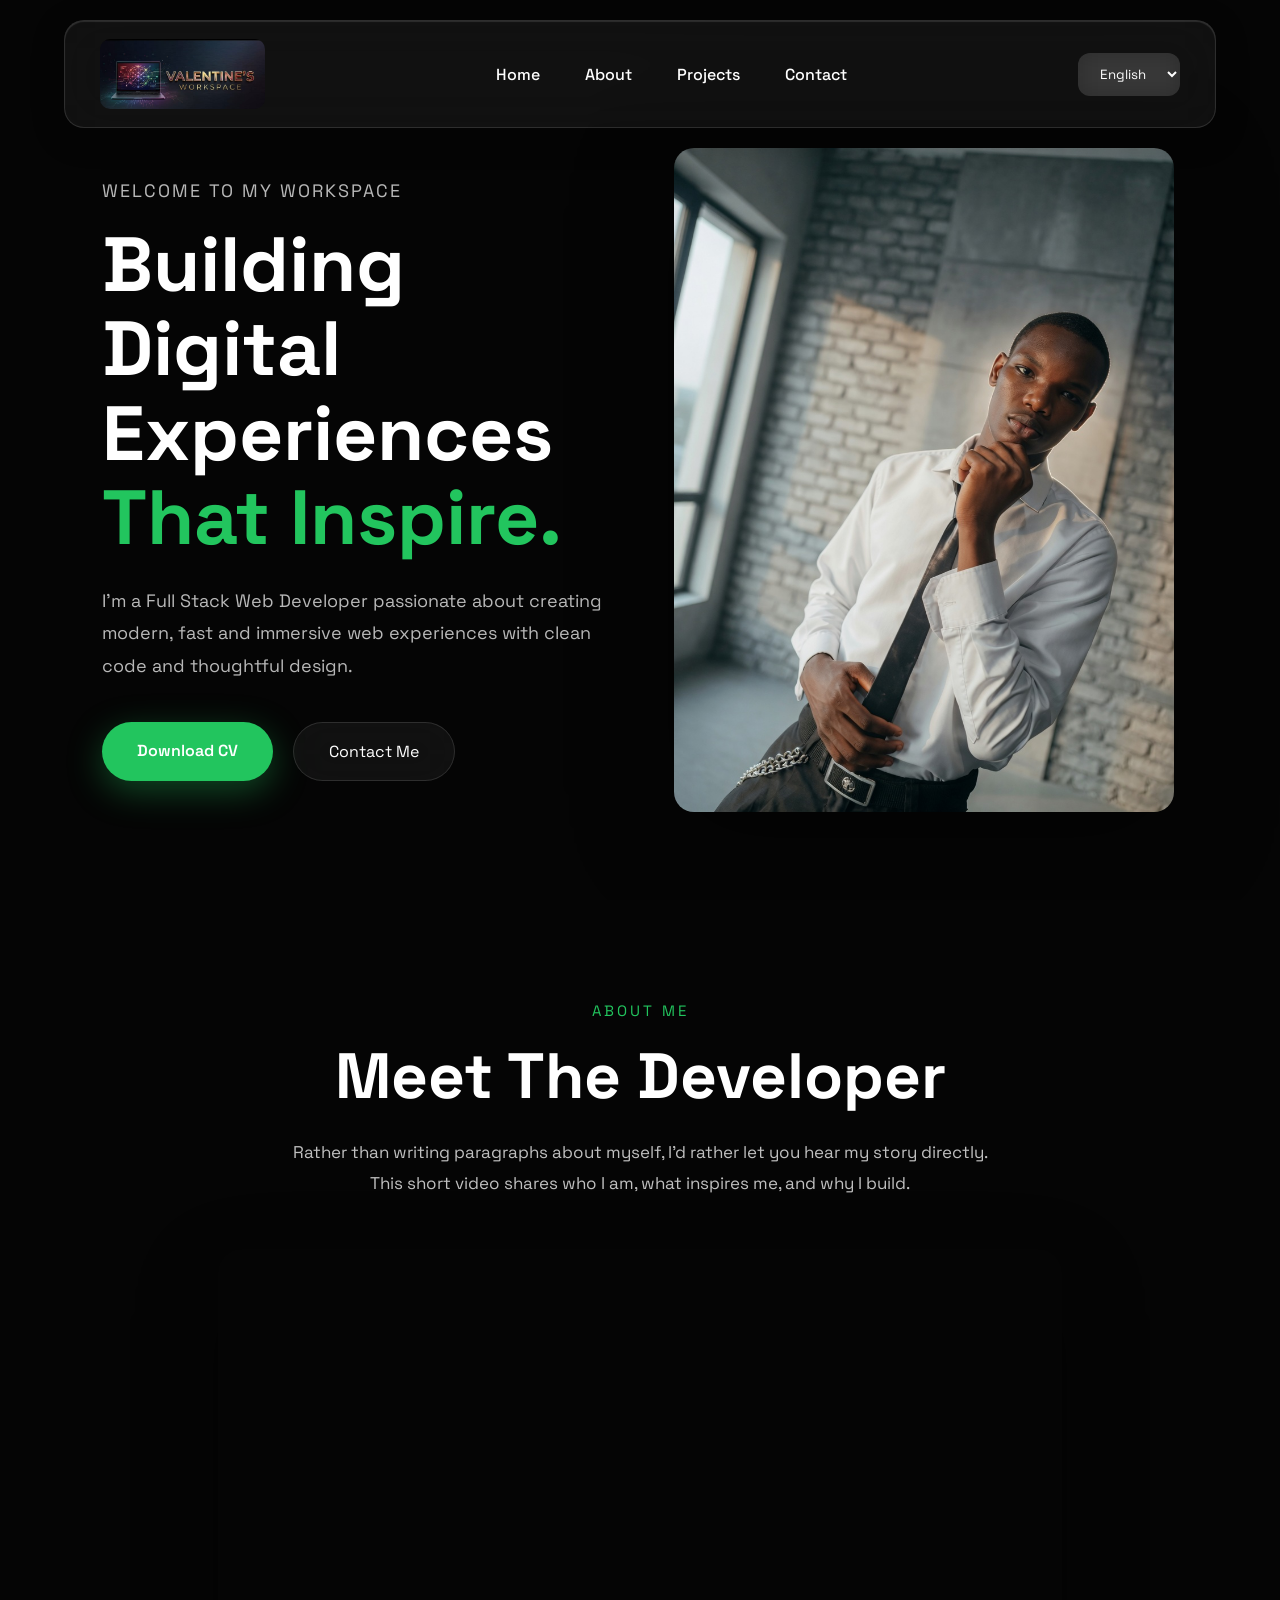
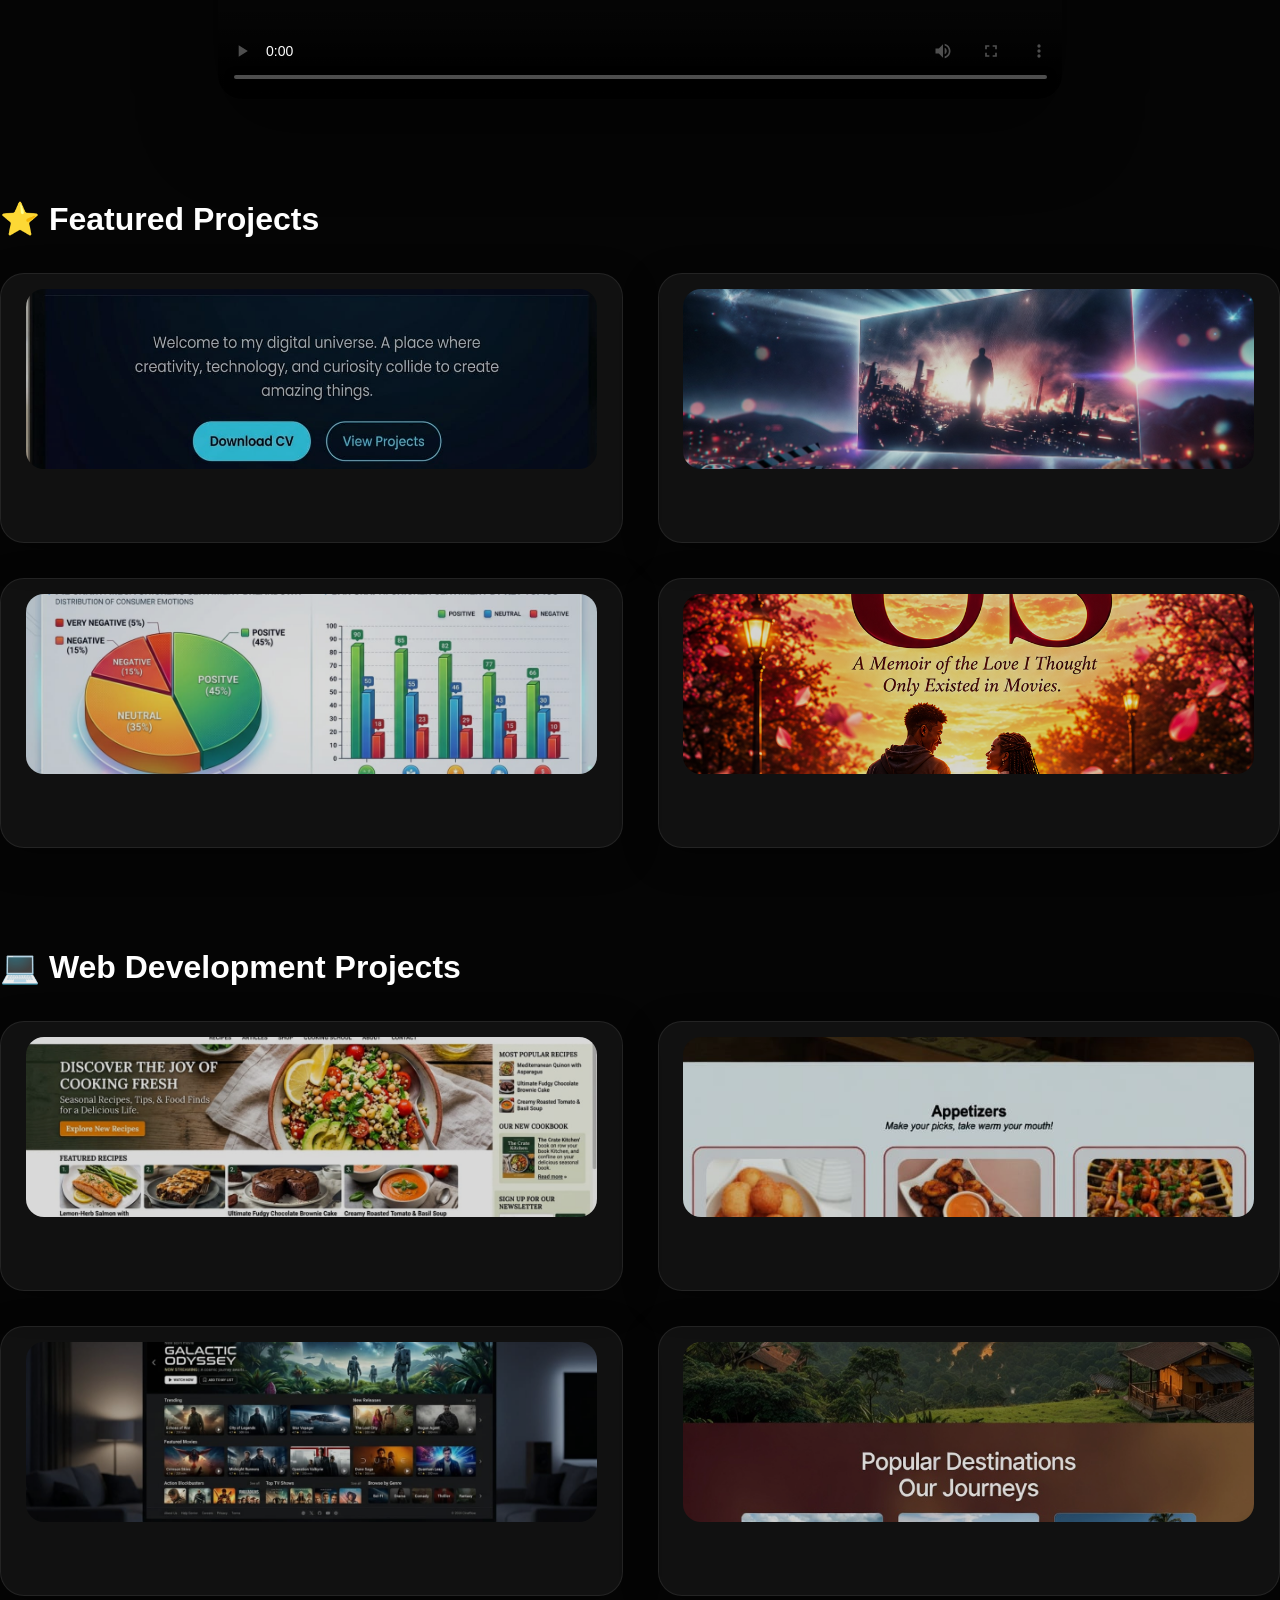
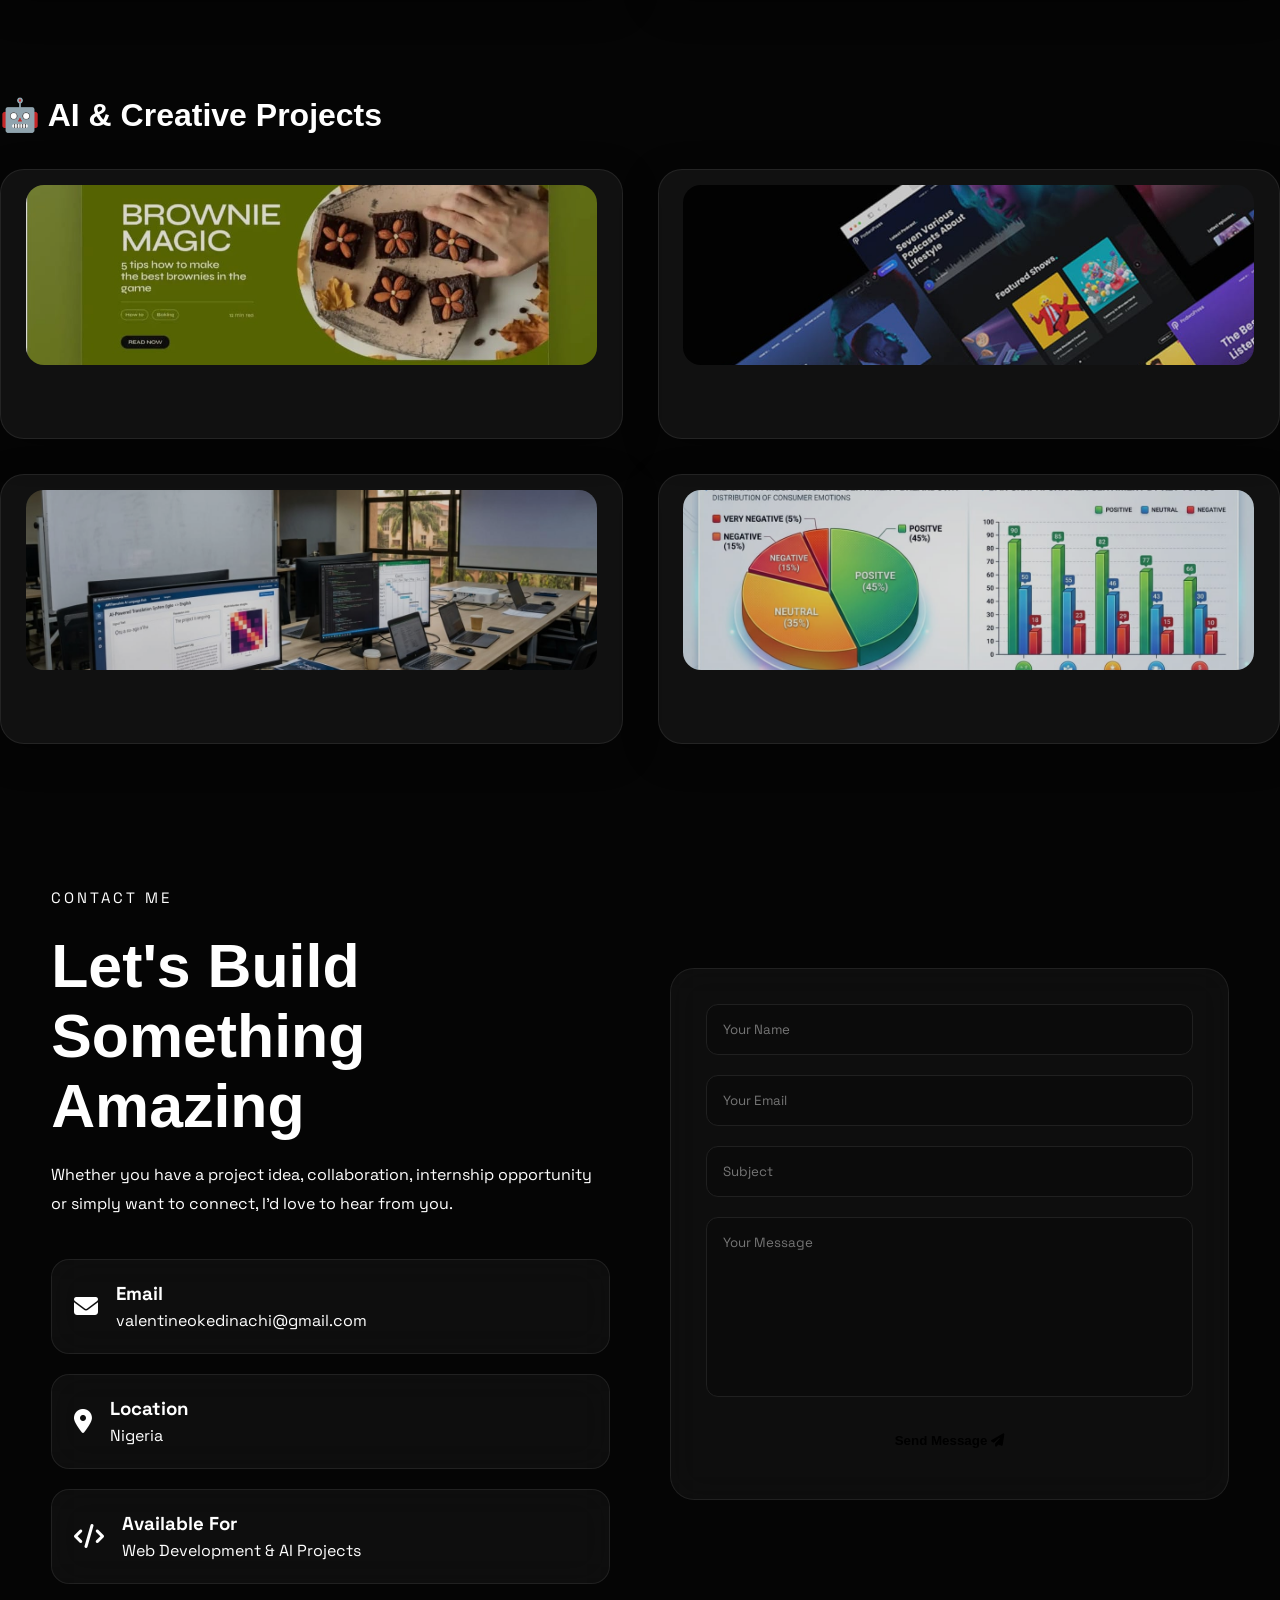
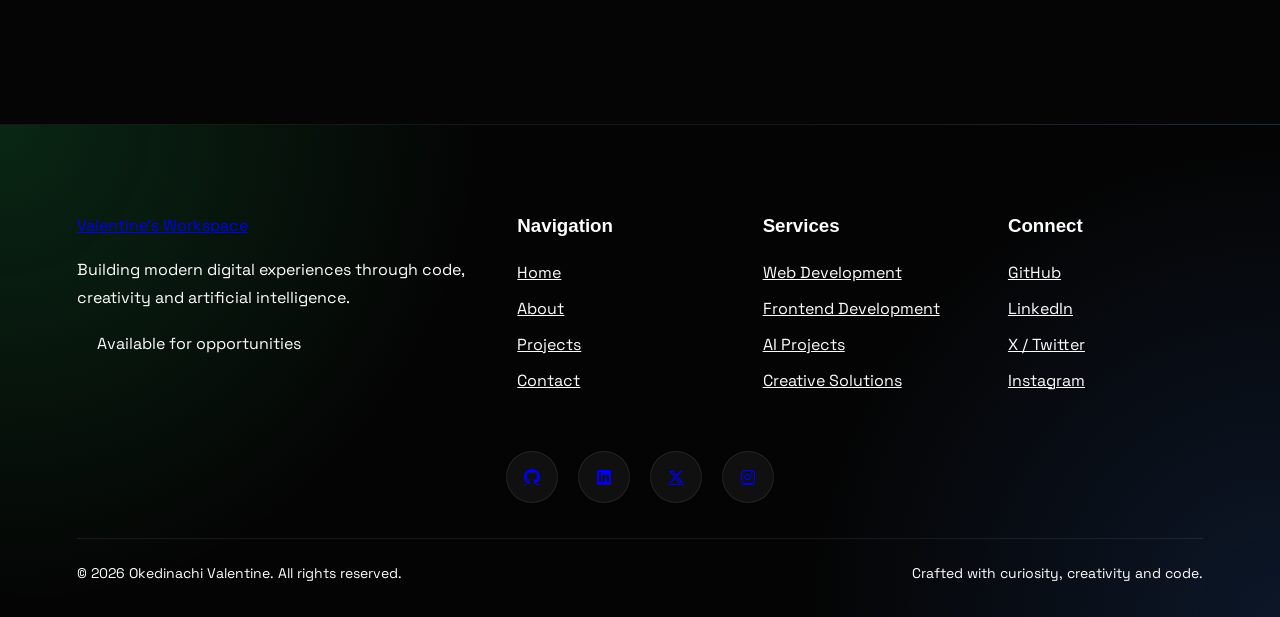
==== commit 754afa52: "updated html" ====
--- a/portfolio.html
+++ b/portfolio.html
@@ -170,7 +170,7 @@
         poster="assets/images/about-thumbnail.jpg">
 
         <source
-            src="../assets/portfoliovideo.mp4"
+            src="./assets/portfoliovideo.mp4"
             type="video/mp4">
 
         Your browser does not support the video tag.
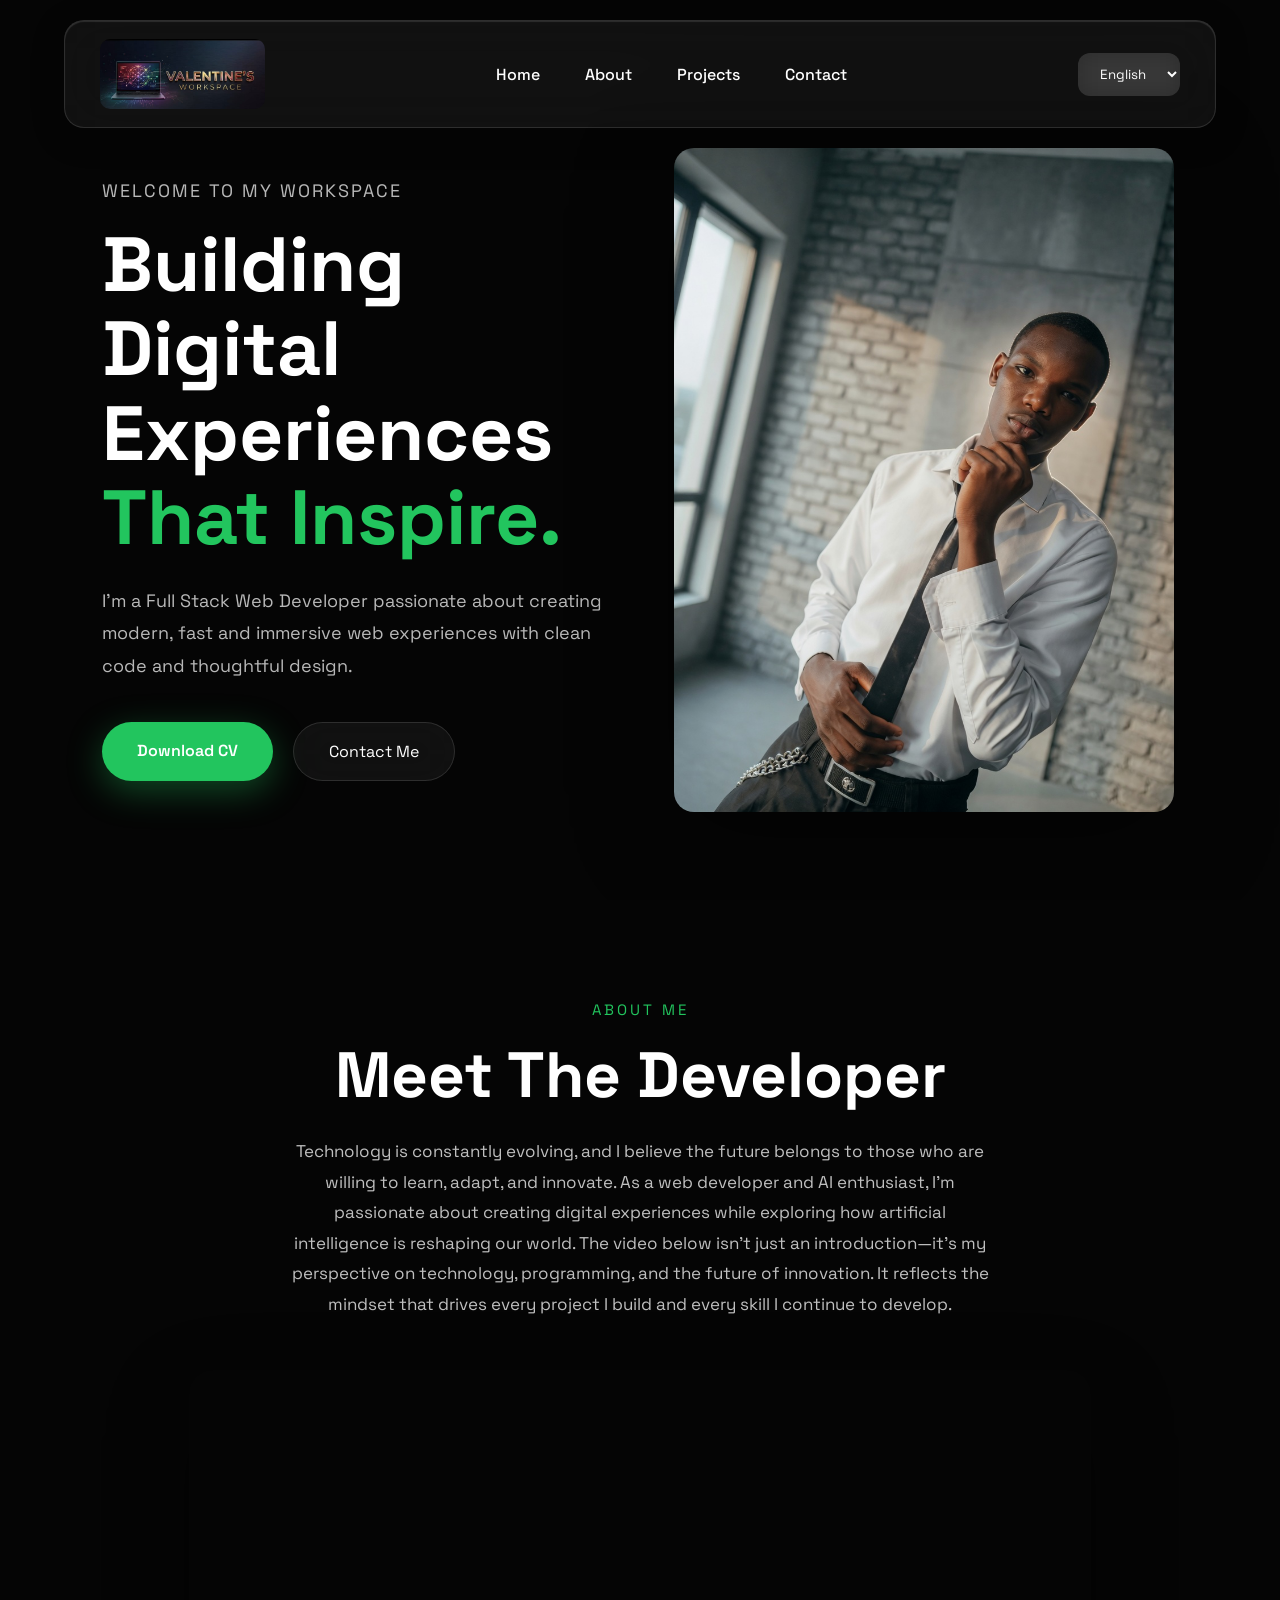
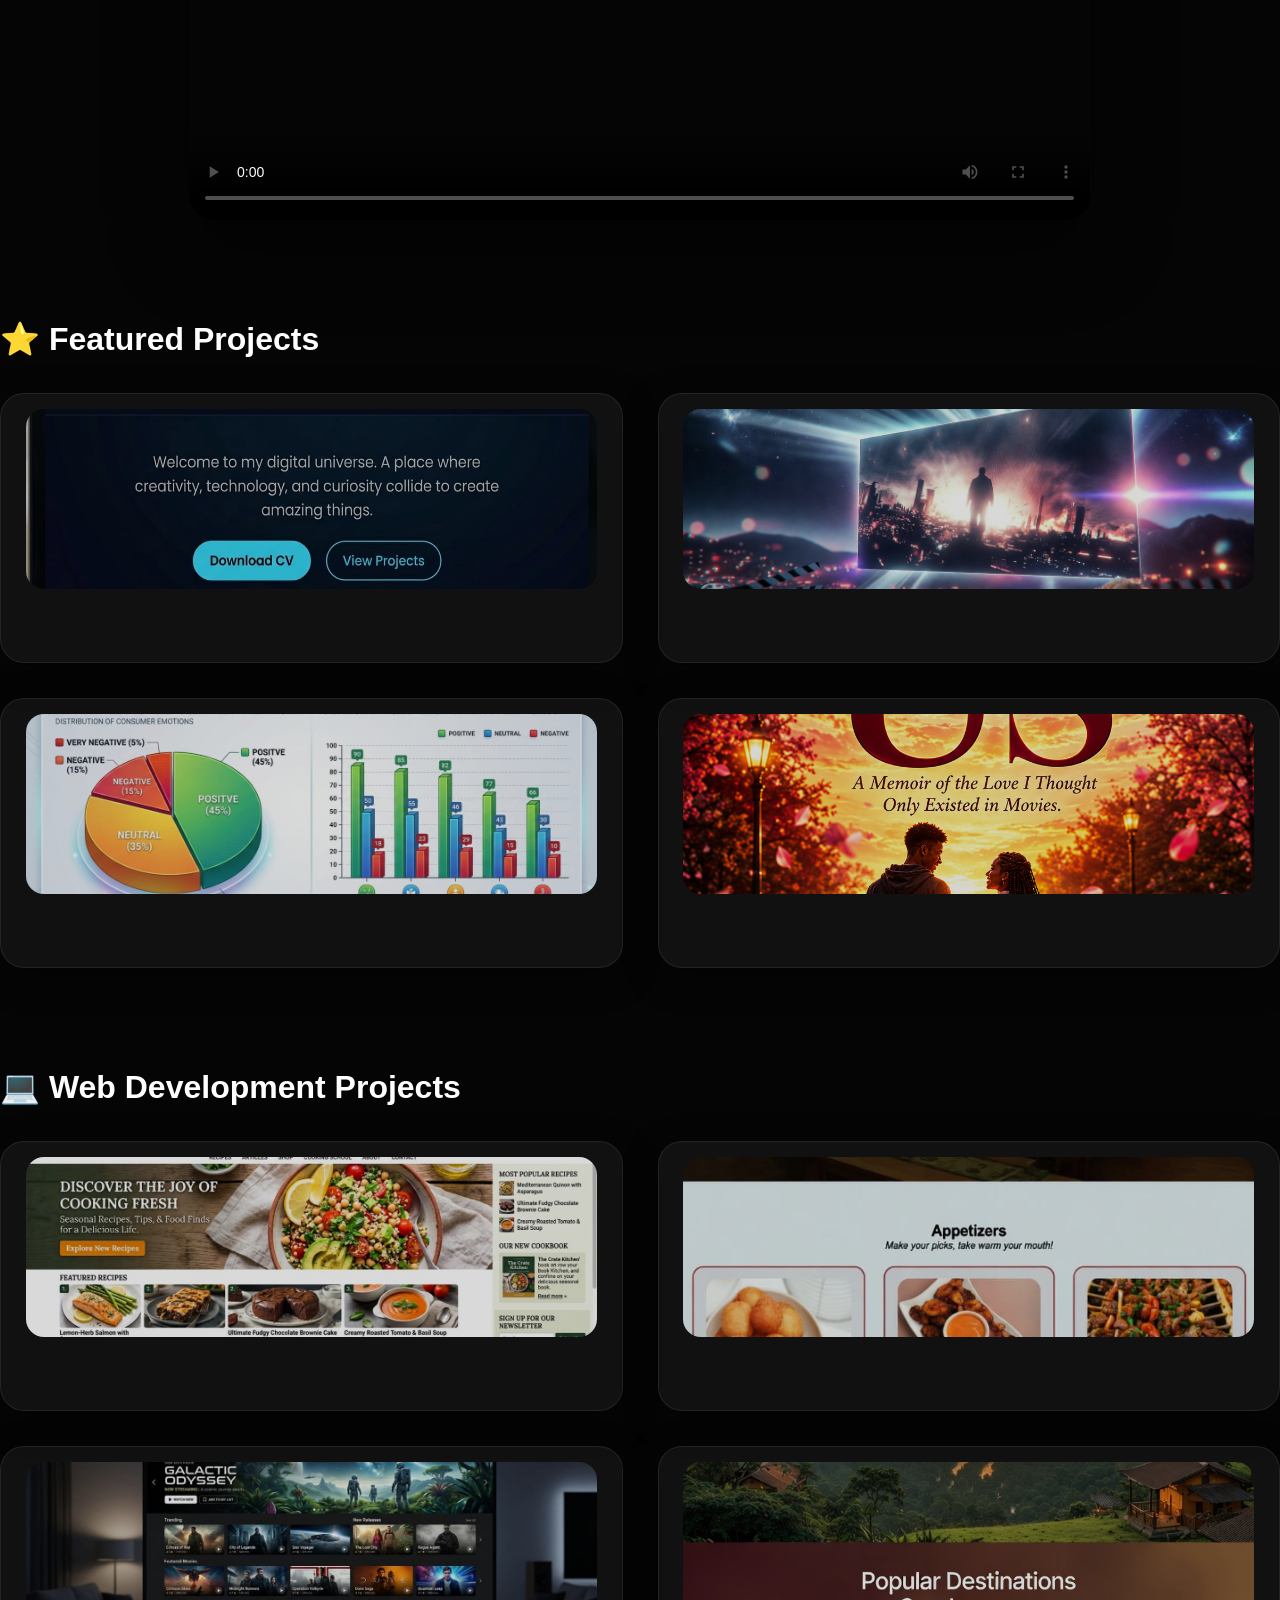
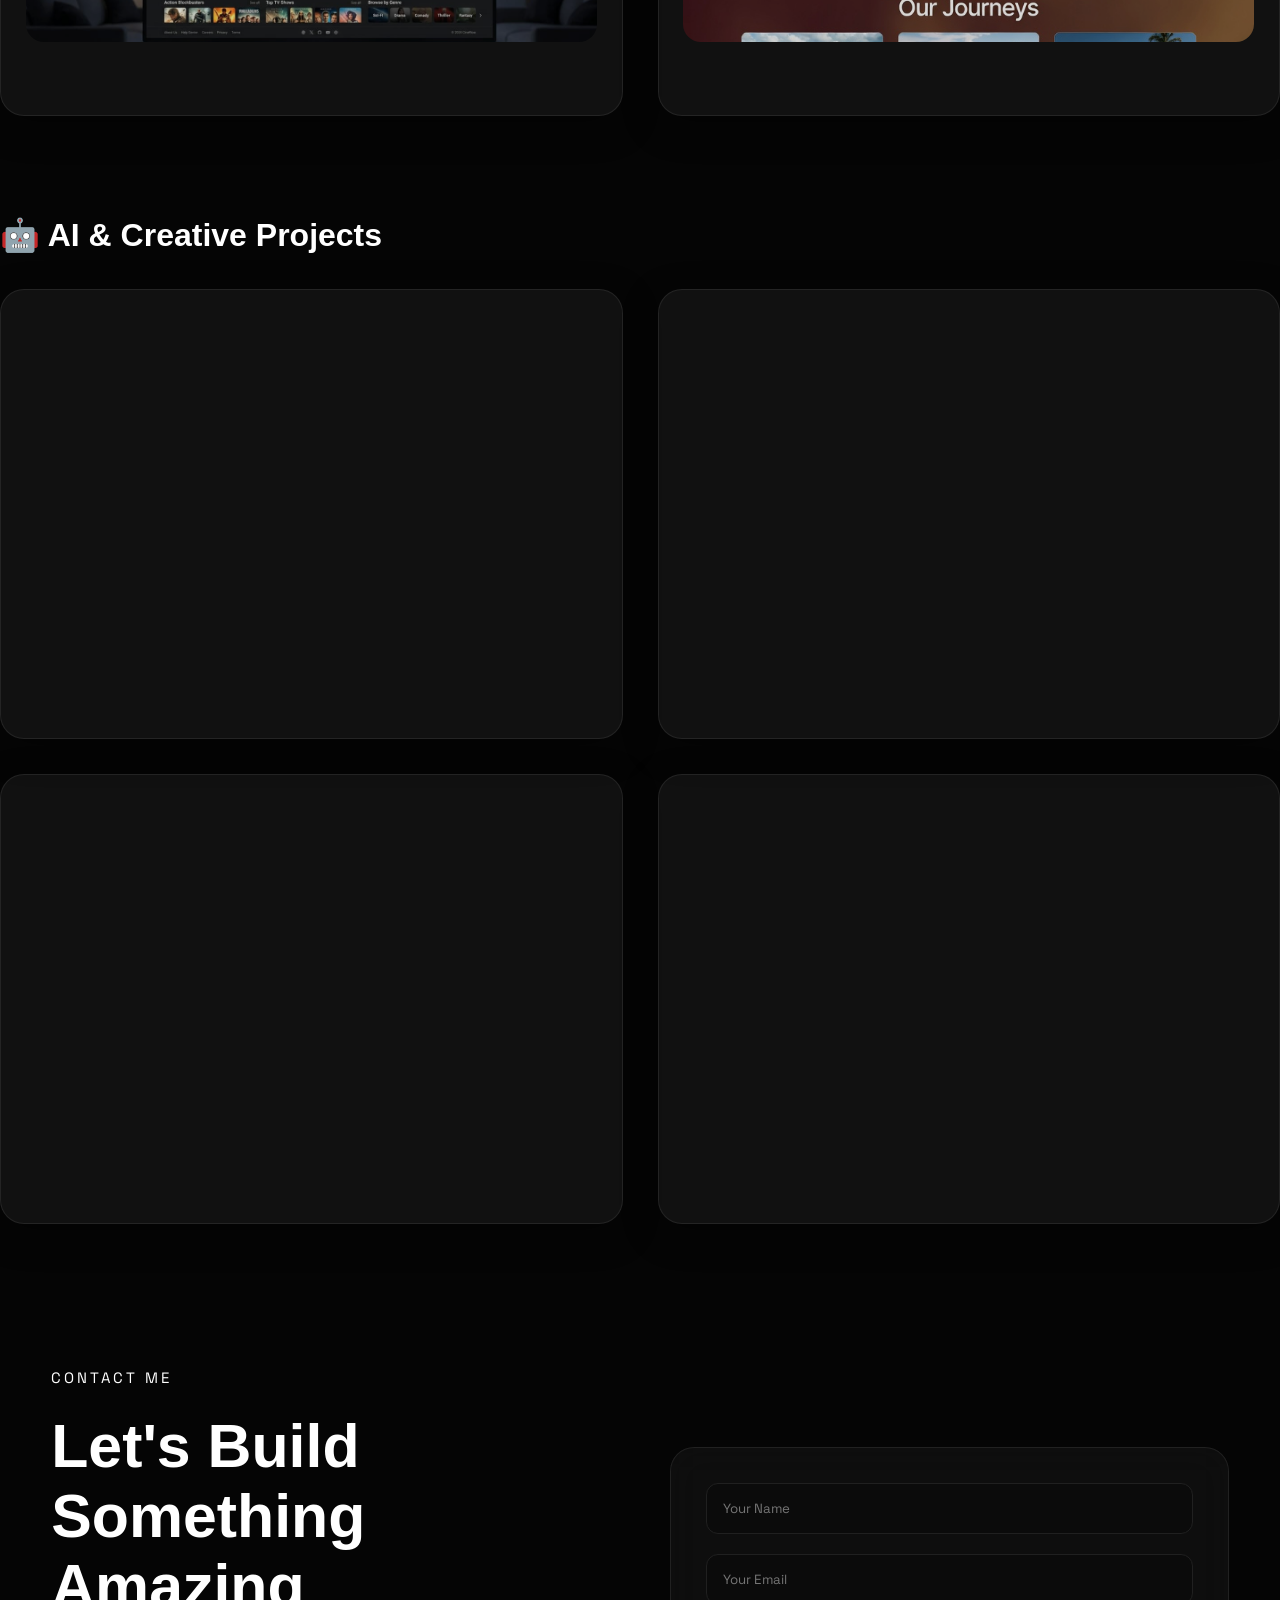
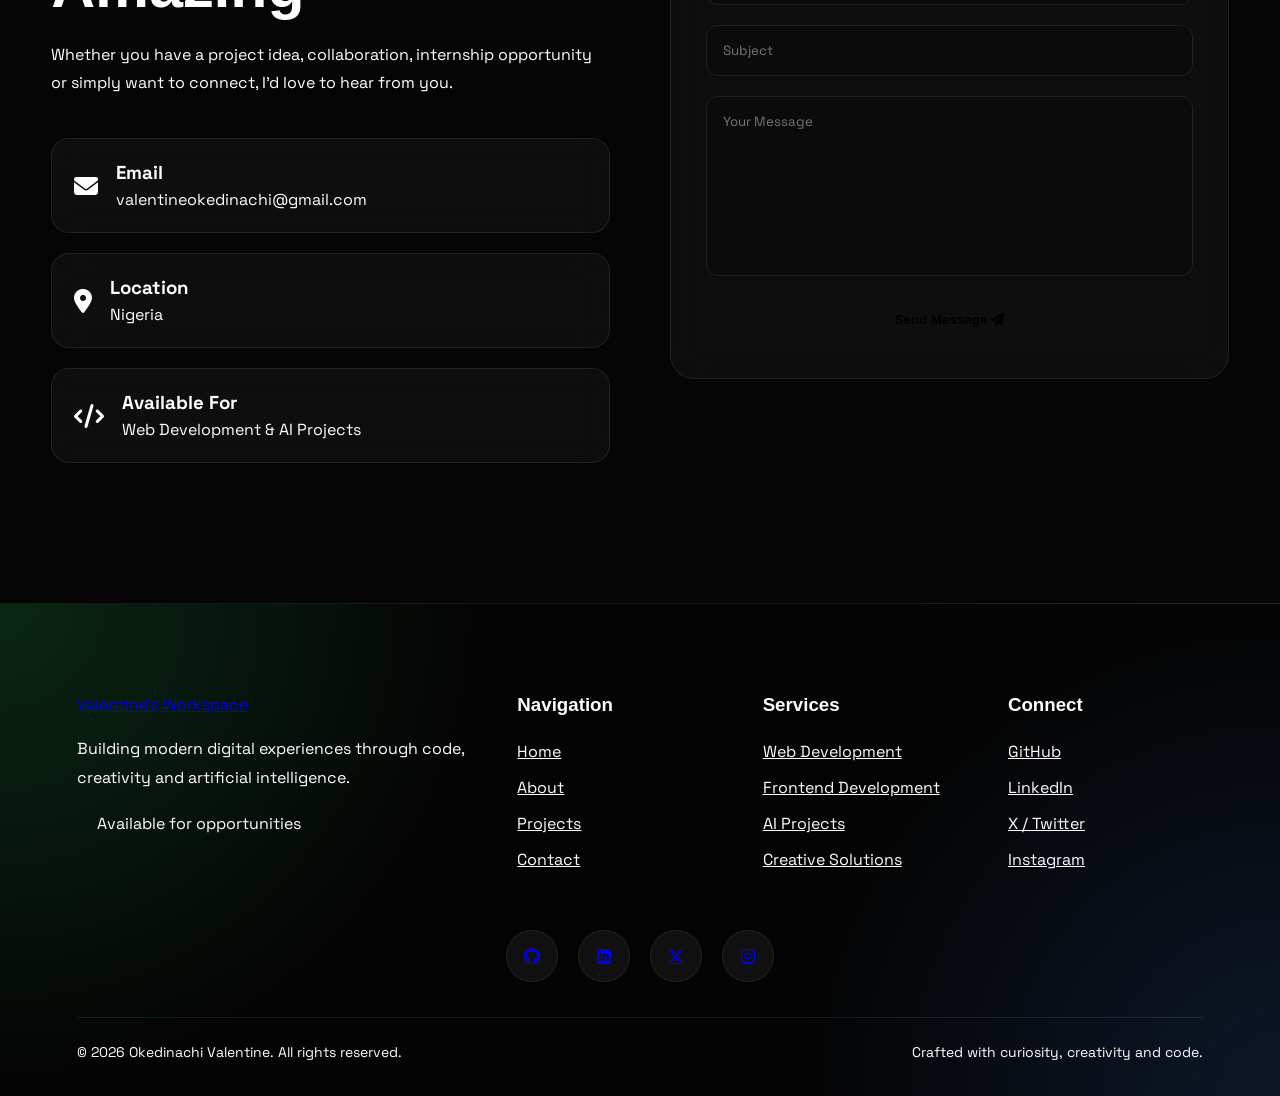
==== commit 94f50cd9: "updated code" ====
--- a/portfolio.html
+++ b/portfolio.html
@@ -53,10 +53,10 @@
 
             <select onchange="location = this.value;">
 
-                <option value="index.html">English</option>
+                <option value="portfolio.html" selected>English</option>
 
                 <option value="igbo.html">Igbo</option>
-
+ 
             </select>
 
         </div>
@@ -154,9 +154,8 @@
 
             <p class="section-text">
 
-                Rather than writing paragraphs about myself, I'd rather
-                let you hear my story directly. This short video shares
-                who I am, what inspires me, and why I build.
+                Technology is constantly evolving, and I believe the future belongs to those who are willing to learn, adapt, and innovate. As a web developer and AI enthusiast, I'm passionate about creating digital experiences while exploring how artificial intelligence is reshaping our world.
+                The video below isn't just an introduction—it's my perspective on technology, programming, and the future of innovation. It reflects the mindset that drives every project I build and every skill I continue to develop.
 
             </p>
 
@@ -548,7 +547,7 @@
 
 <!-- ================= AI & CREATIVE PROJECTS ================= -->
 
-<div class="project-section">
+<div class="project-section ai-projects">
 
     <h3 class="project-category">
         🤖 AI & Creative Projects
@@ -560,7 +559,9 @@
 
         <div class="project-card">
 
-            <img src="assets/images/blog.png" alt="Blog Website">
+            <video autoplay muted loop playsinline>
+                <source src="./assets/Digen_video_1785099140622.mp4">
+            </video>
 
             <div class="project-overlay">
 
@@ -598,7 +599,9 @@
 
         <div class="project-card">
 
-            <img src="assets/images/podcast.png" alt="Podcast">
+           <video autoplay muted loop playsinline>
+            <source src="./assets/Digen_video_1785099471057.mp4">
+           </video>
 
             <div class="project-overlay">
 
@@ -634,9 +637,9 @@
 
         <div class="project-card">
 
-            <img src="assets/images/translation.png"
-                alt="Translation Project">
-
+            <video autoplay muted loop playsinline>
+                <source src="./assets/Digen_video_1785100591604.mp4">
+            </video>
             <div class="project-overlay">
 
                 <h3>Translation Project</h3>
@@ -677,8 +680,9 @@
 
         <div class="project-card">
 
-            <img src="assets/images/sentiment.png"
-                alt="AI Data Analysis">
+            <video autoplay muted loop playsinline>
+                <source src="./assets/Digen_video_1785101491601.mp4">
+            </video>
 
             <div class="project-overlay">
 
--- a/style.css
+++ b/style.css
@@ -17,7 +17,7 @@
 
     background:
     linear-gradient(rgba(0,0,0,.65), rgba(0,0,0,.65)),
-    url("./assets/images/indeximg.png");
+    url("./assets/images/workspce.png");
 
    background-size: cover;
    background-position: center;
@@ -918,7 +918,7 @@
 
 .video-card video{
 
-    width:75%;
+    width:80%;
 
     max-width:1400px;
 
@@ -1826,4 +1826,15 @@
     border-radius: 10px;
     height: 120px;
     width: auto;
+}
+
+.ai-projects .project-card{
+    height: 450px;
+}
+
+.ai-projects .project-card video{
+    margin: 15px auto;
+    display: block;
+    height: 500px;
+    border-radius: 20px;
 }
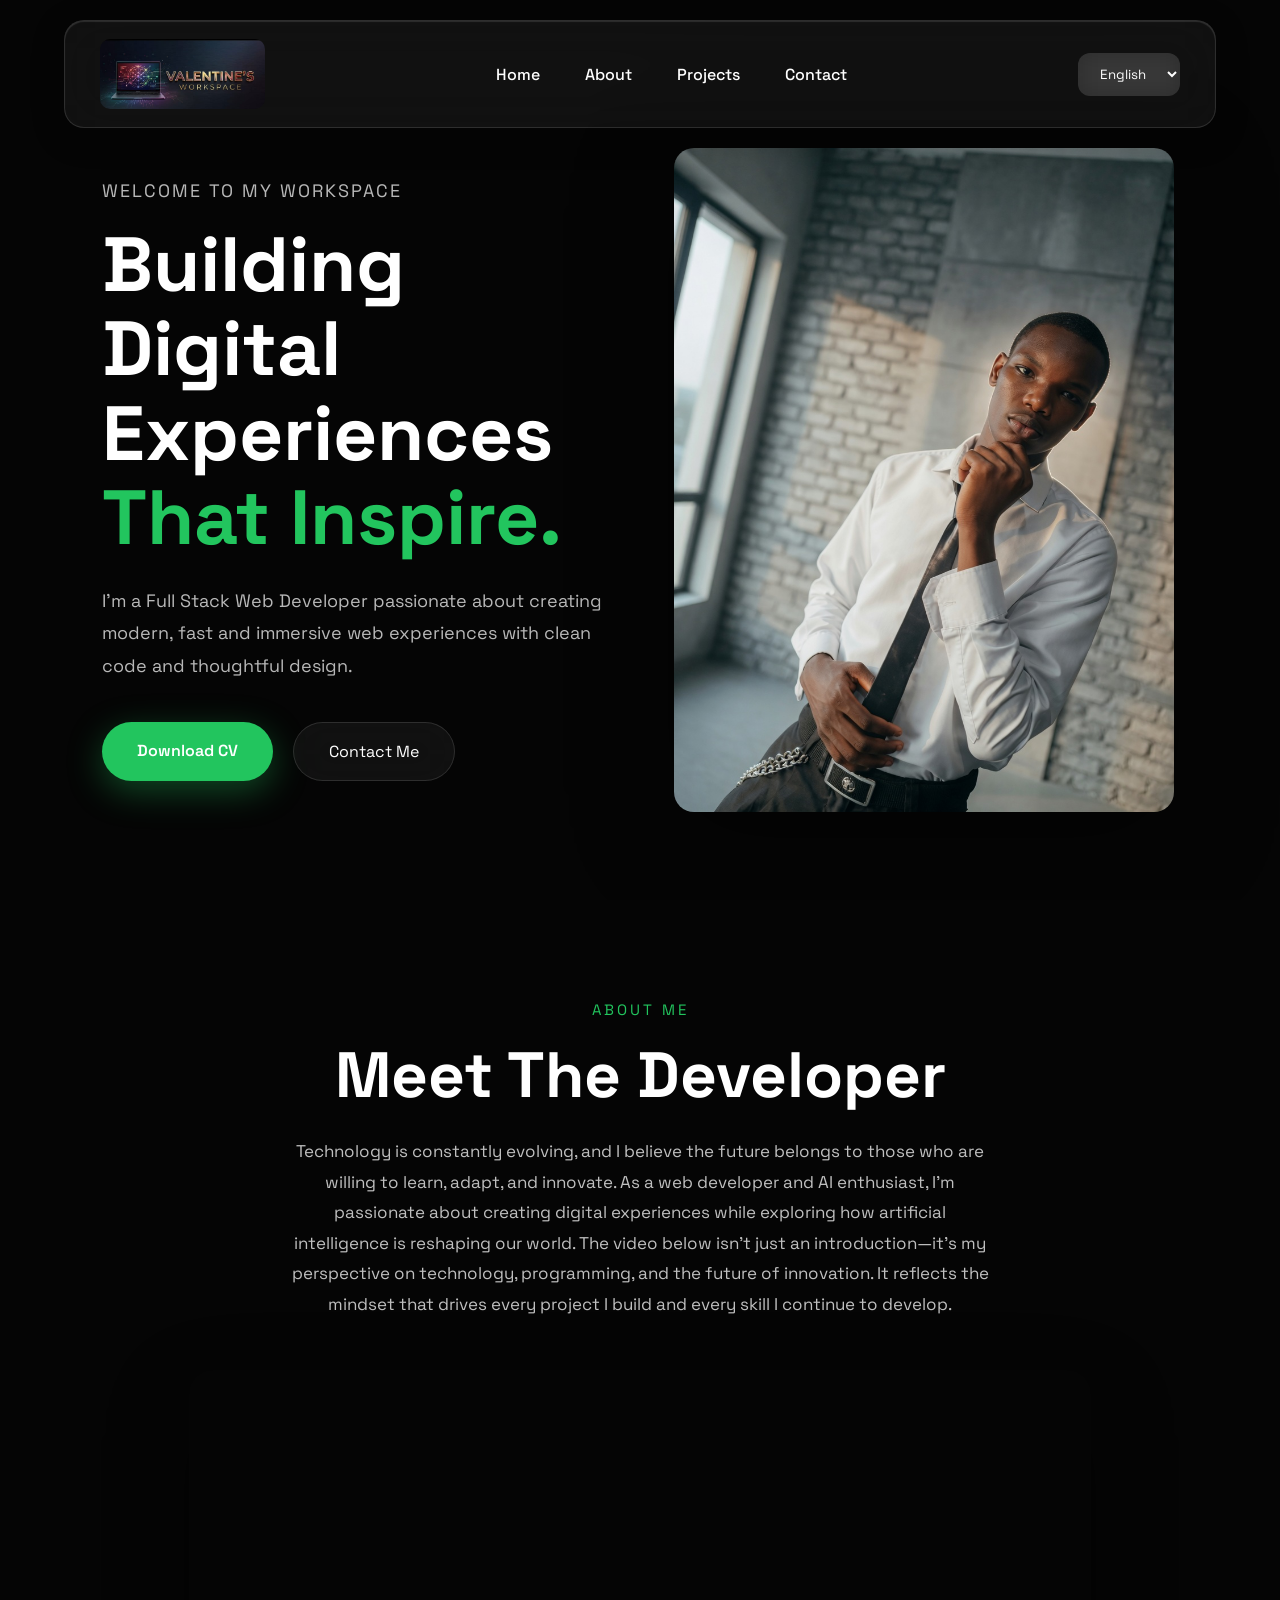
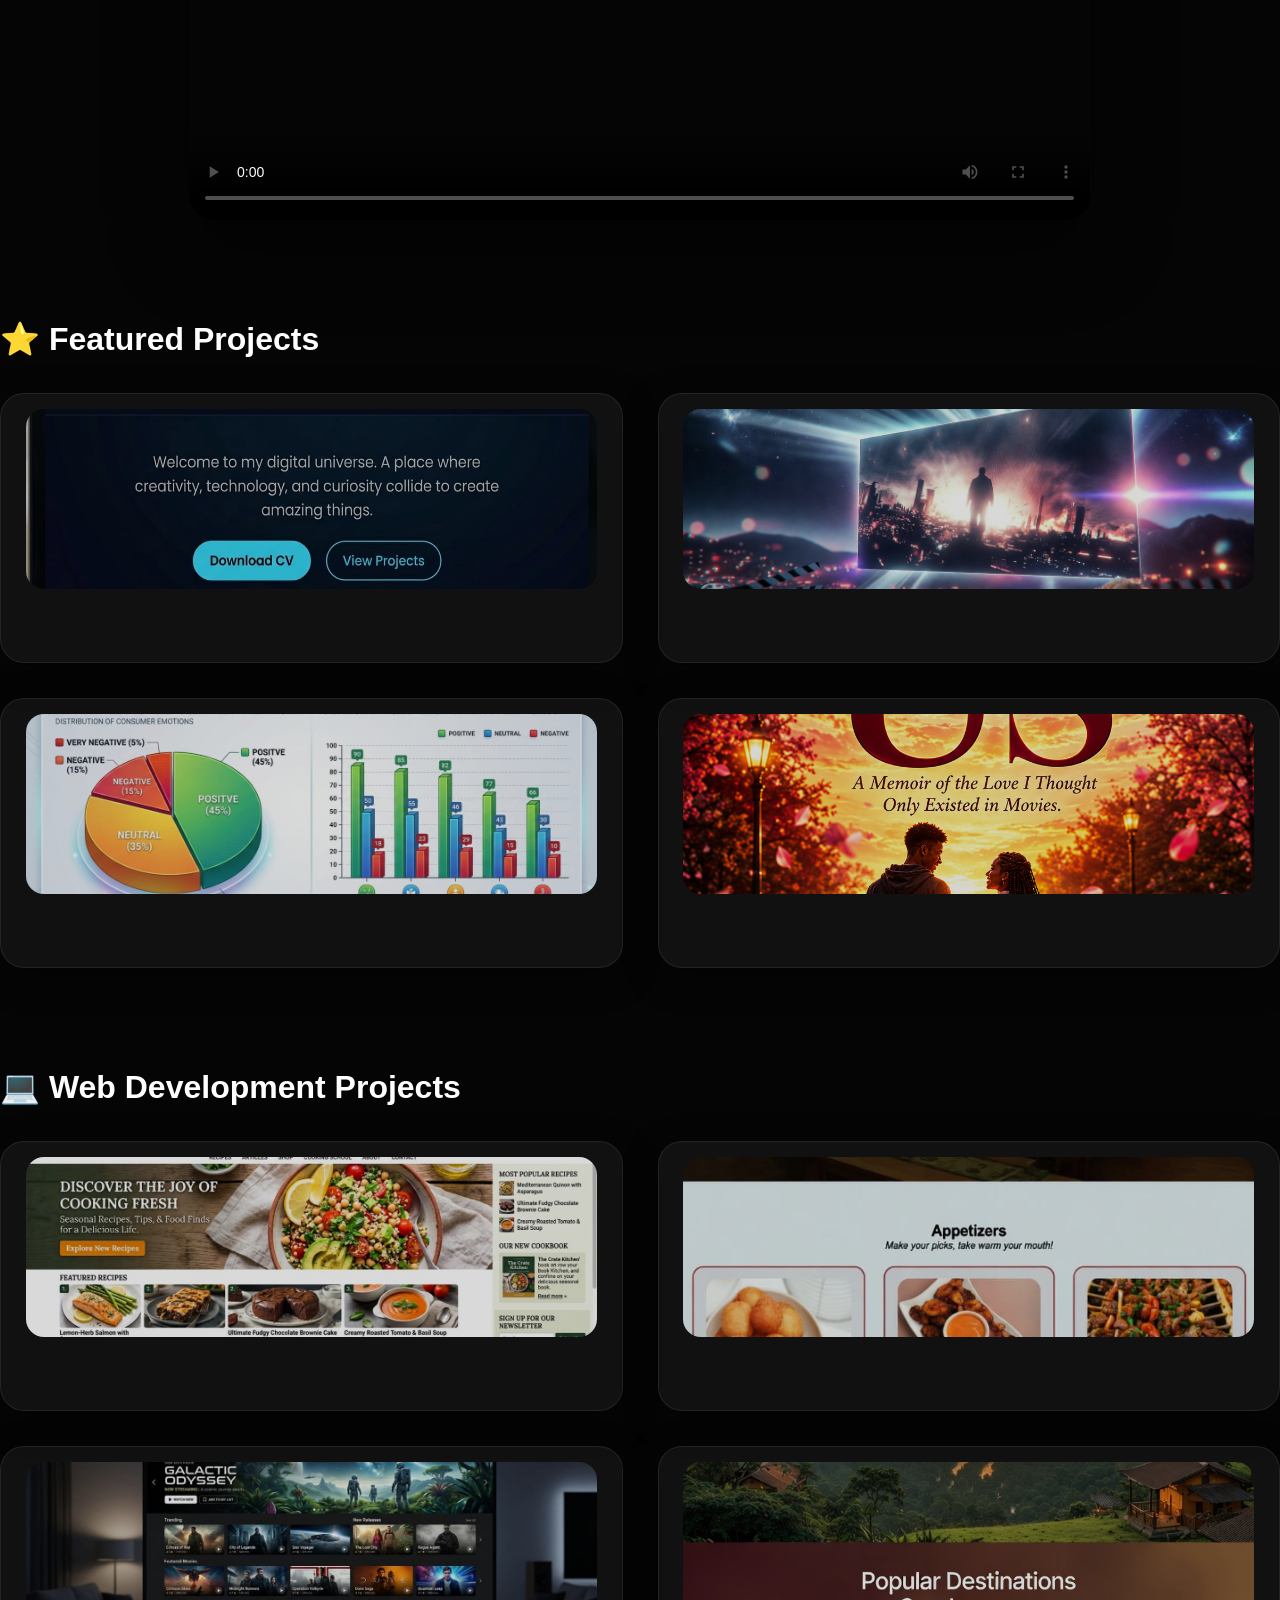
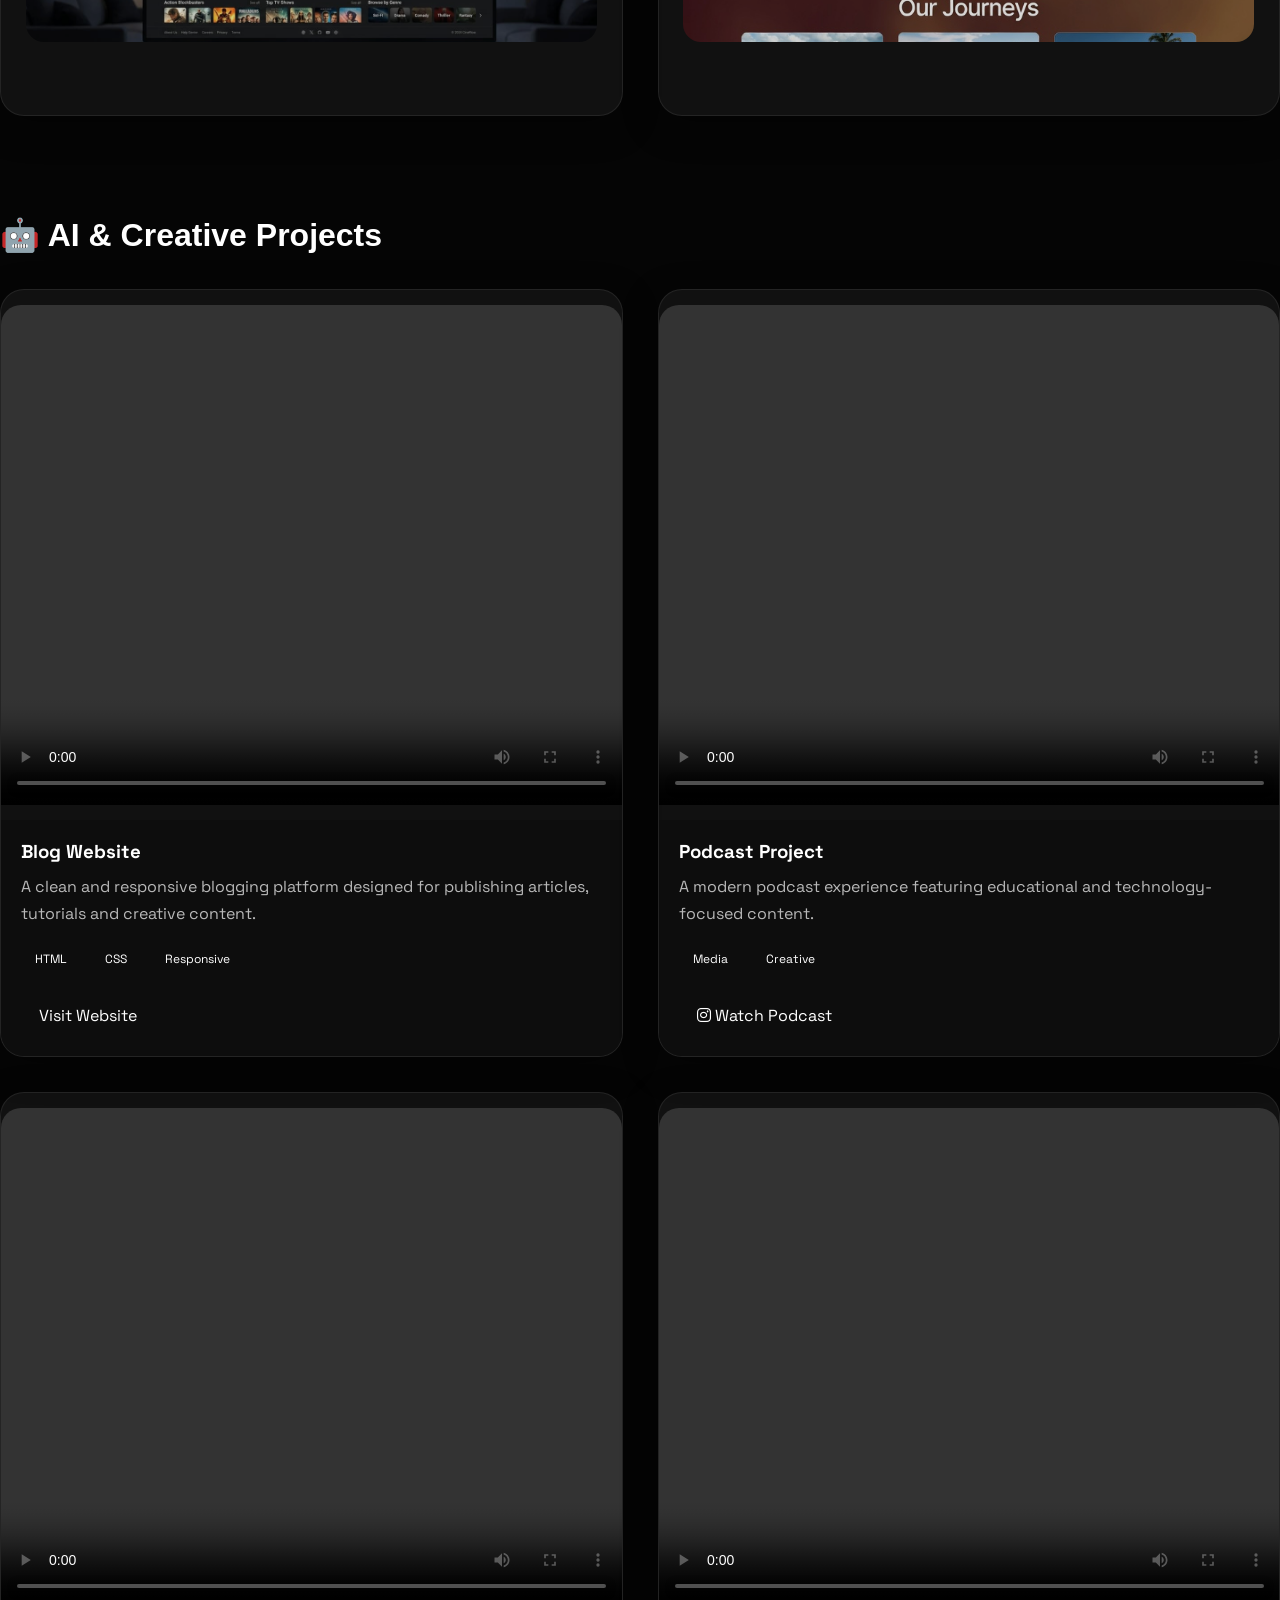
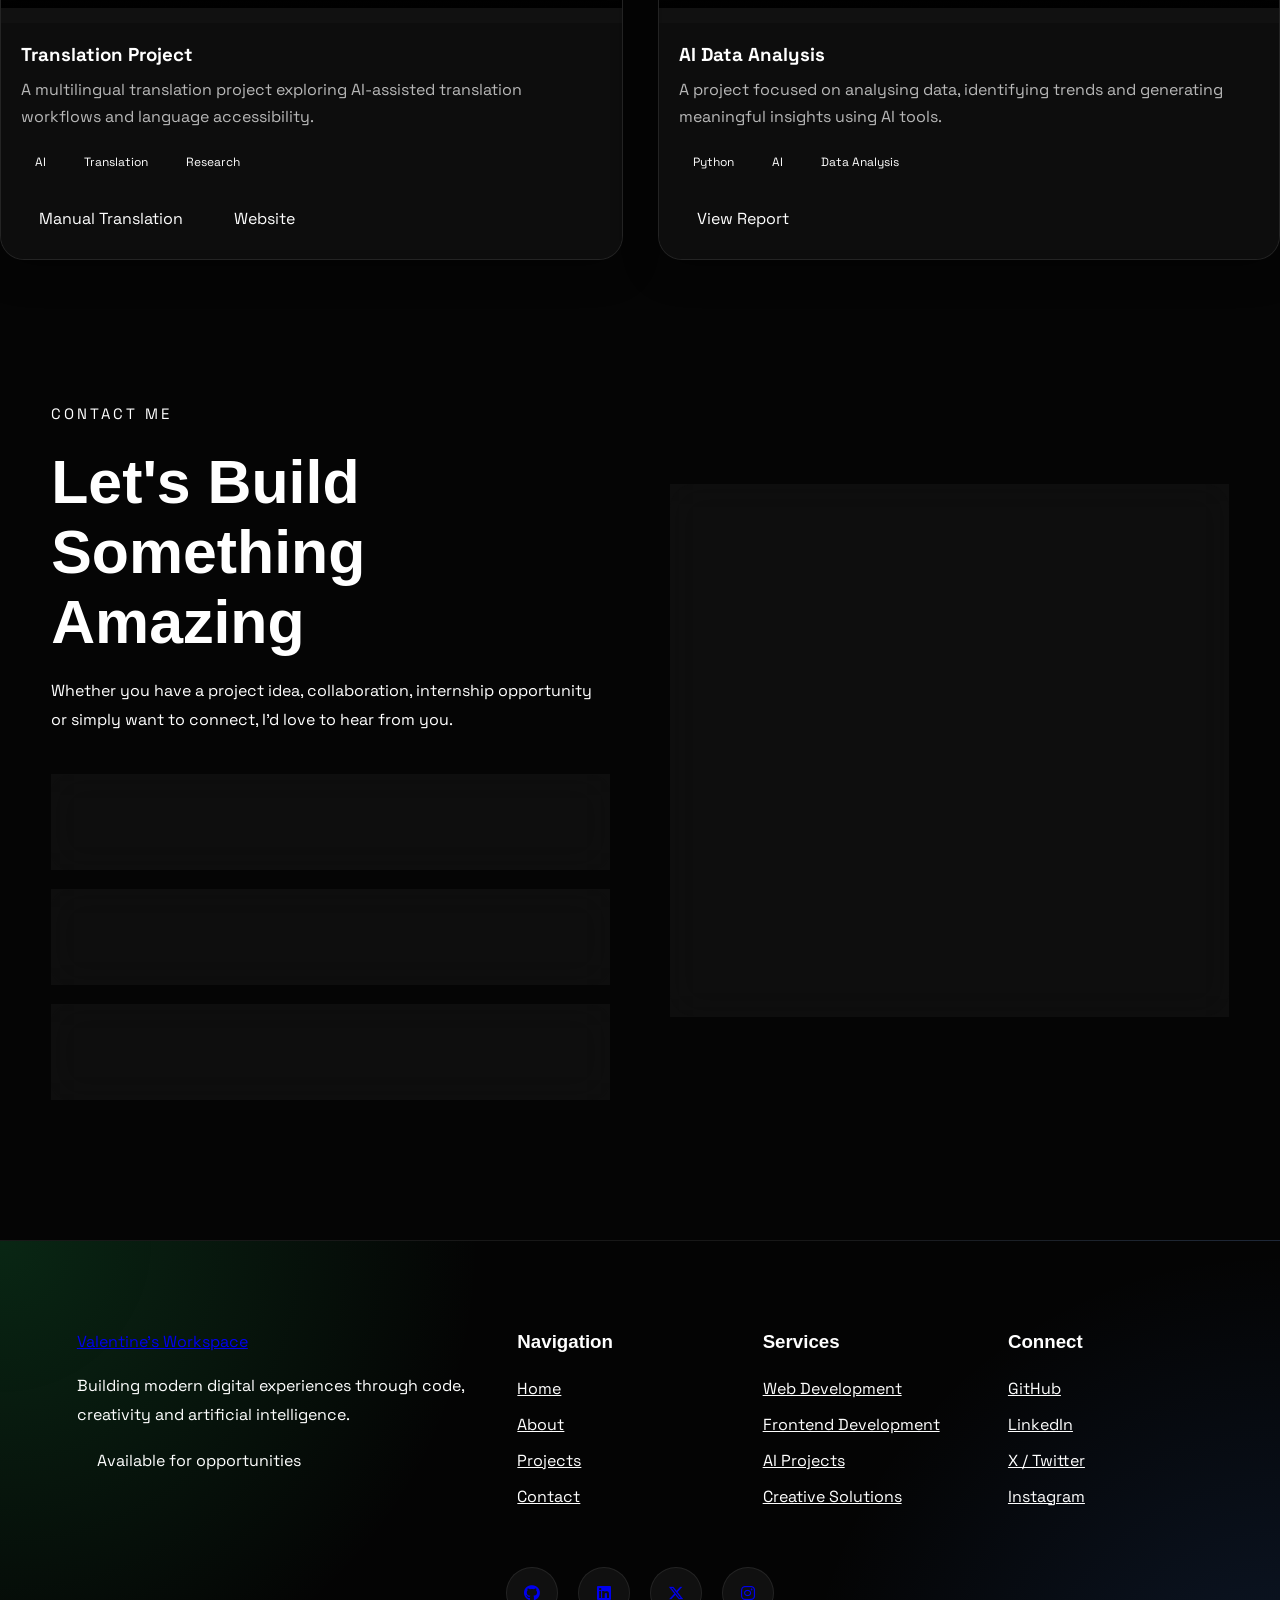
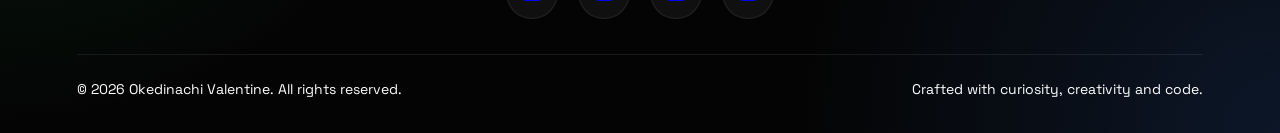
==== commit ee09c6ca: "updated code" ====
--- a/portfolio.html
+++ b/portfolio.html
@@ -559,11 +559,11 @@
 
         <div class="project-card">
 
-            <video autoplay muted loop playsinline>
+            <video controls preload="metadata">
                 <source src="./assets/Digen_video_1785099140622.mp4">
             </video>
 
-            <div class="project-overlay">
+            <div class="project-content">
 
                 <h3>Blog Website</h3>
 
@@ -599,11 +599,11 @@
 
         <div class="project-card">
 
-           <video autoplay muted loop playsinline>
+           <video controls preload="metadata">
             <source src="./assets/Digen_video_1785099471057.mp4">
            </video>
 
-            <div class="project-overlay">
+            <div class="project-content">
 
                 <h3>Podcast Project</h3>
 
@@ -637,10 +637,10 @@
 
         <div class="project-card">
 
-            <video autoplay muted loop playsinline>
+            <video controls preload="metadata">
                 <source src="./assets/Digen_video_1785100591604.mp4">
             </video>
-            <div class="project-overlay">
+            <div class="project-content">
 
                 <h3>Translation Project</h3>
 
@@ -680,11 +680,11 @@
 
         <div class="project-card">
 
-            <video autoplay muted loop playsinline>
+            <video controls preload="metadata">
                 <source src="./assets/Digen_video_1785101491601.mp4">
             </video>
 
-            <div class="project-overlay">
+            <div class="project-content">
 
                 <h3>AI Data Analysis</h3>
 
--- a/style.css
+++ b/style.css
@@ -1837,4 +1837,42 @@
     display: block;
     height: 500px;
     border-radius: 20px;
-}+}
+
+
+/* AI PROJECTS ONLY */
+
+.ai-projects .project-card{
+    height: auto;
+    overflow: hidden;
+}
+
+.ai-projects .project-card video{
+    width: 100%;
+    height: 500px;
+    display: block;
+    object-fit: contain;
+    border-radius: 20px 20px 0 0;
+}
+
+.ai-projects .project-content{
+    position: static;
+    opacity: 1;
+    background: #0d0d0d;
+    padding: 20px;
+}
+
+.ai-projects .project-content h3{
+    margin-bottom: 10px;
+}
+
+.ai-projects .project-content p{
+    color: #b8b8b8;
+    line-height: 1.7;
+    margin-bottom: 15px;
+}
+
+.ai-projects .project-links a{
+    text-decoration: none;
+}
+
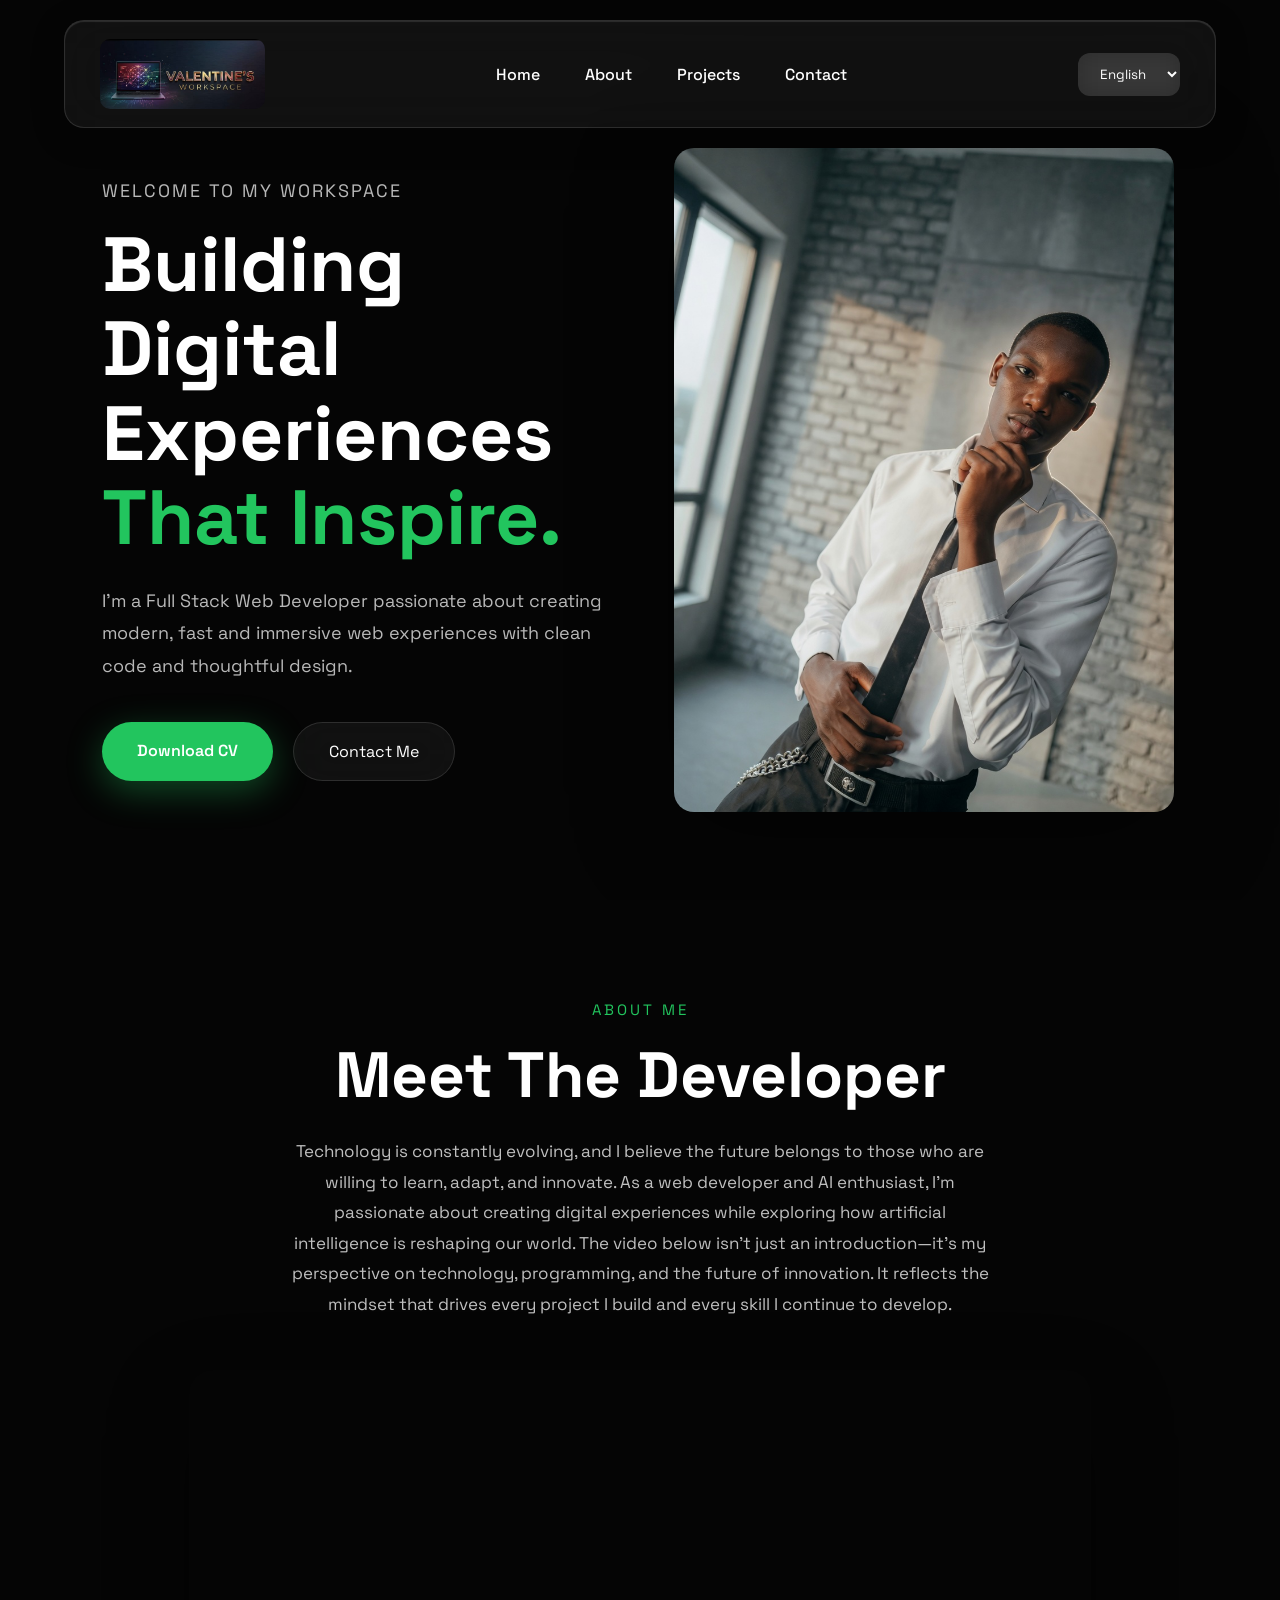
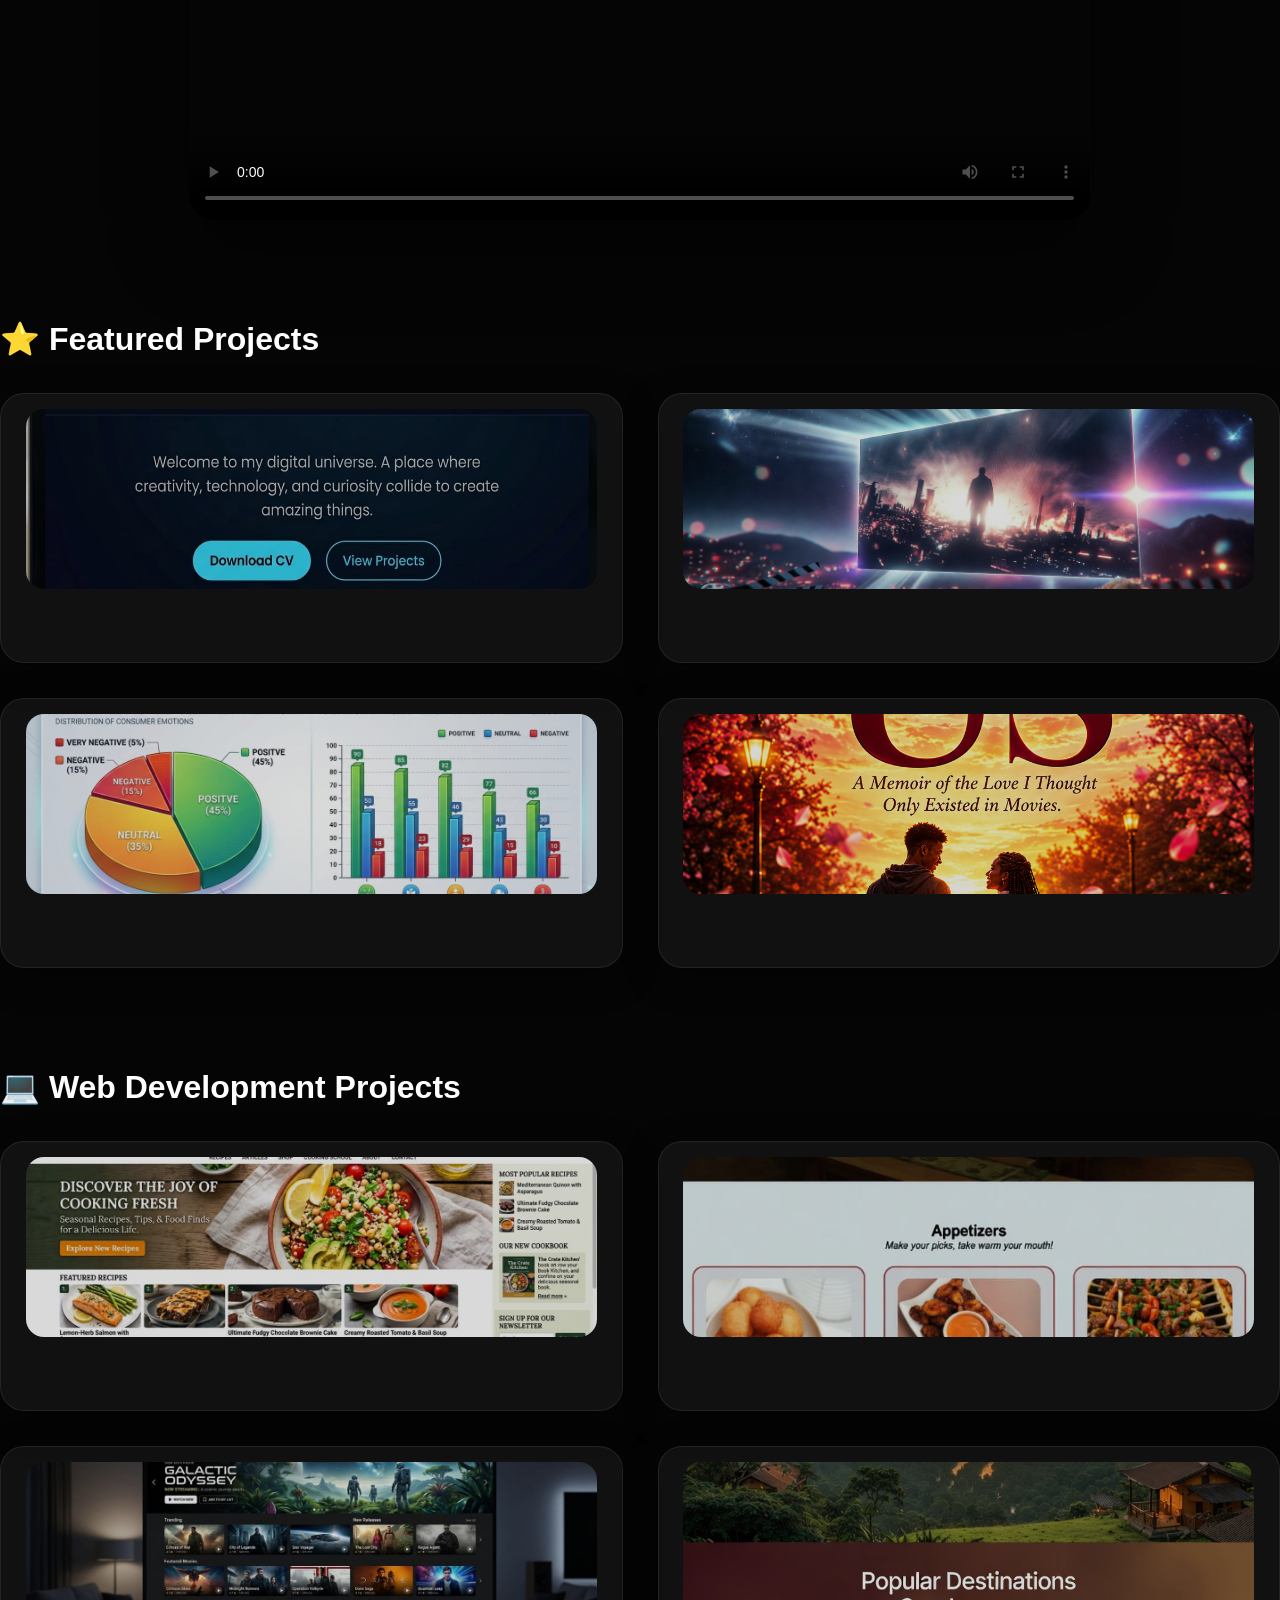
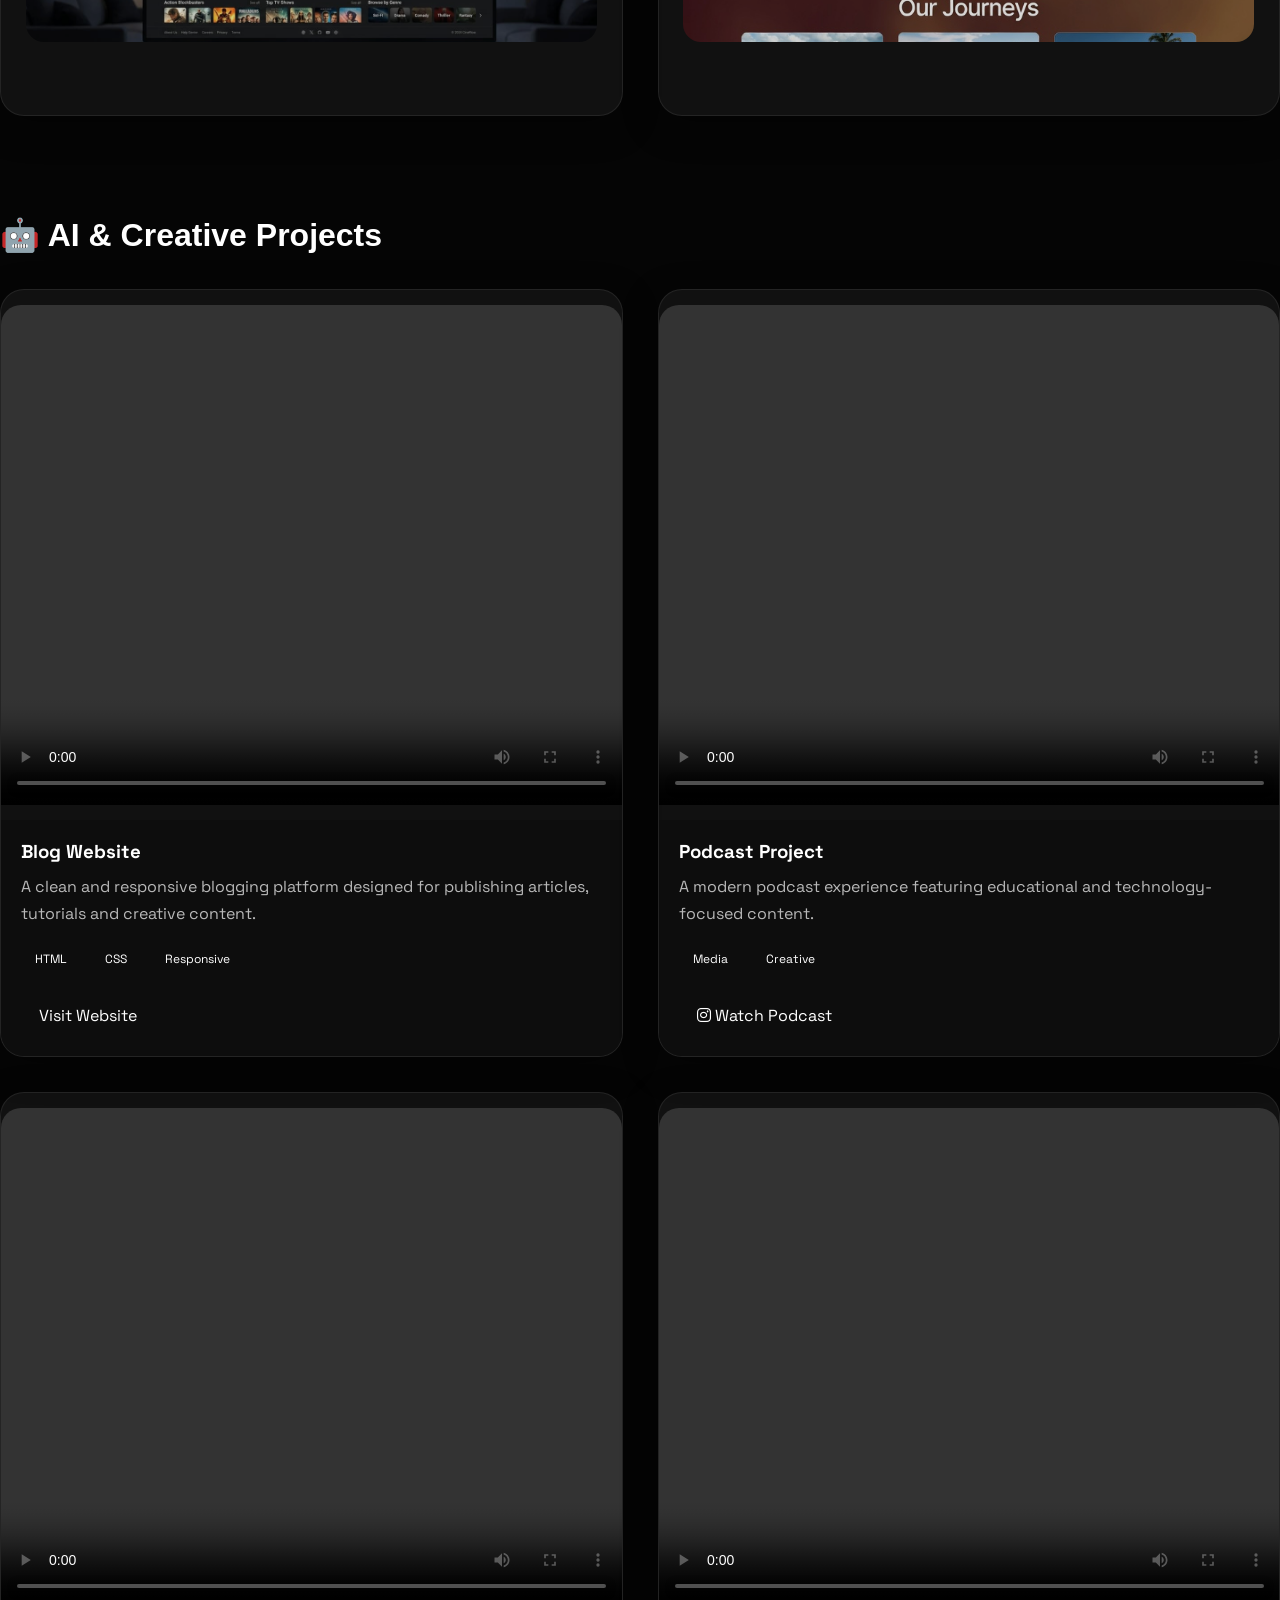
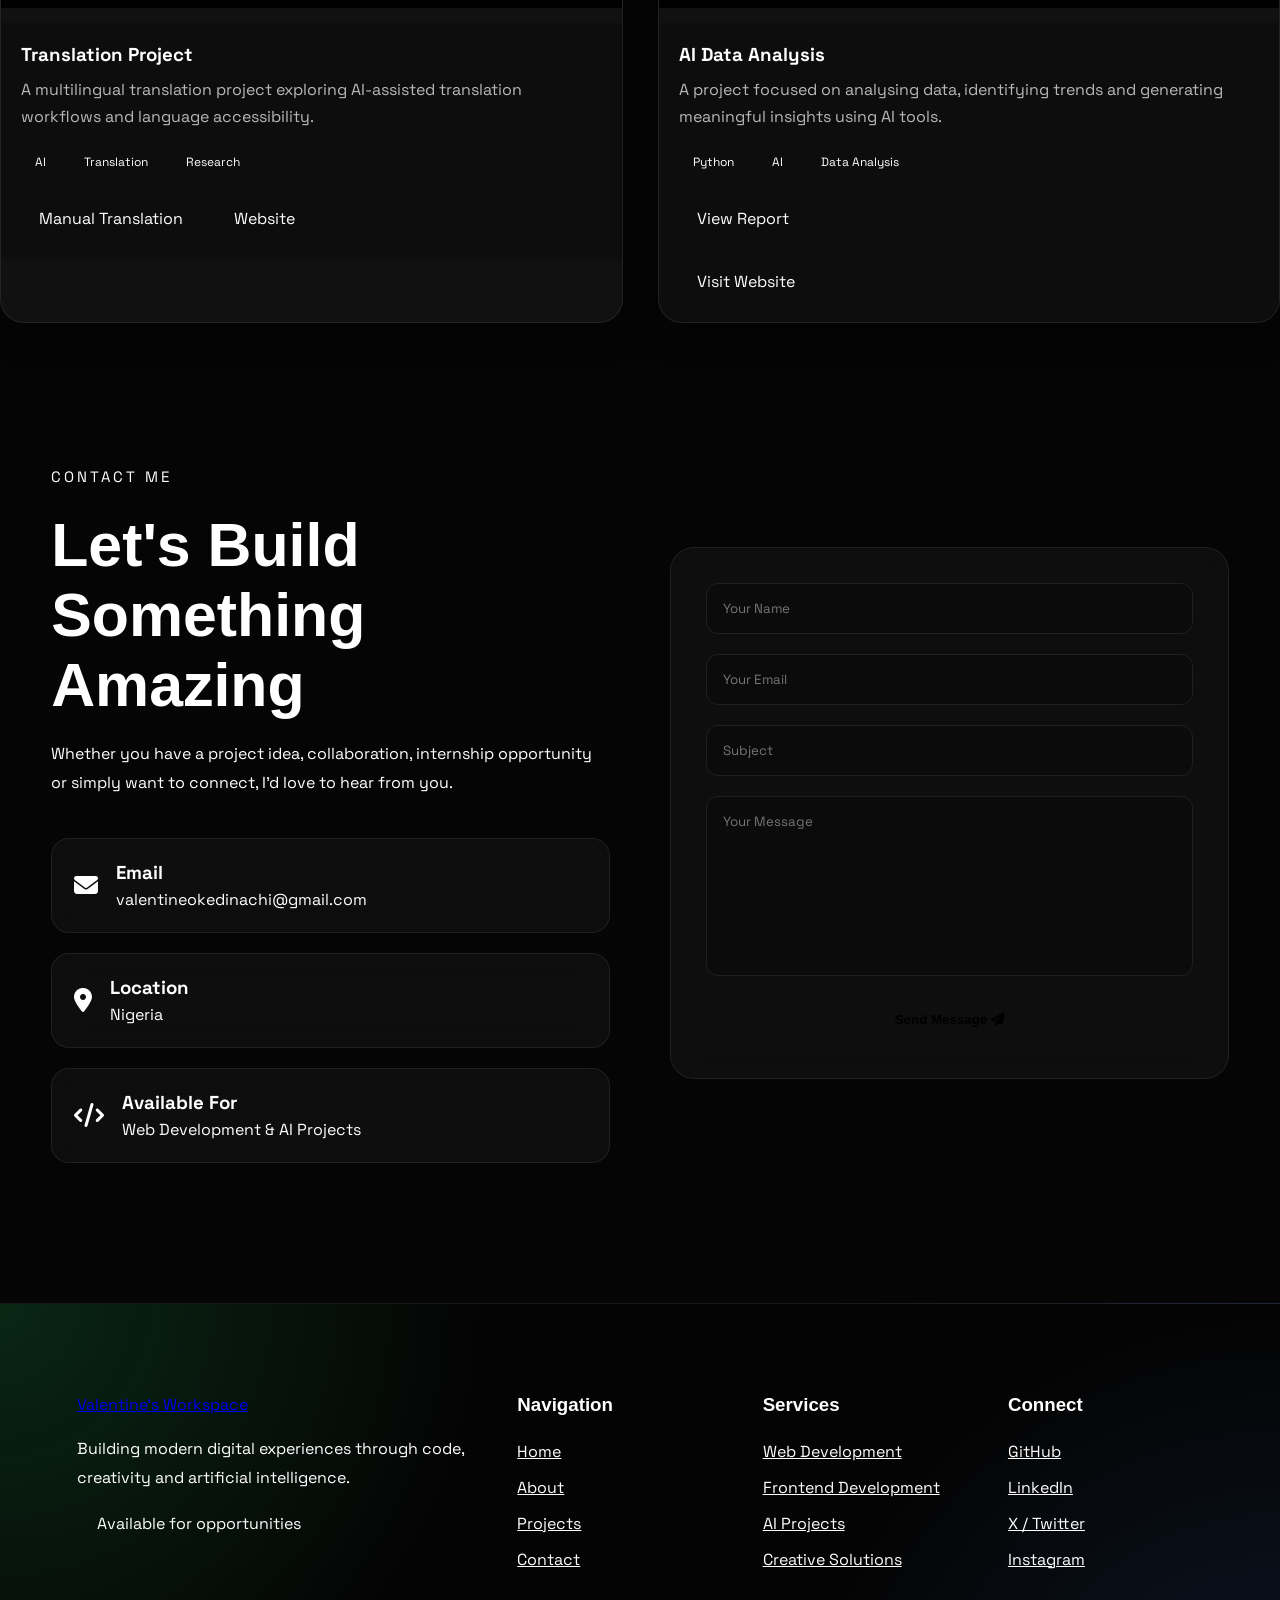
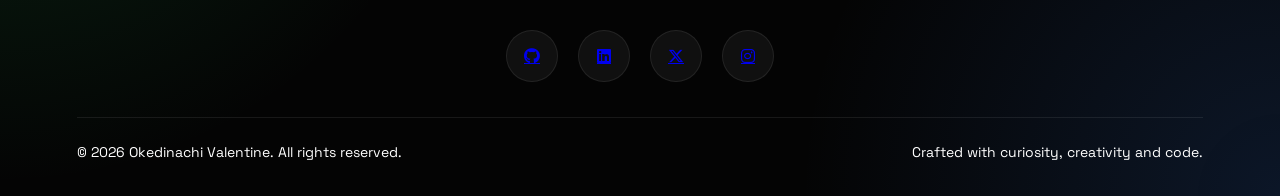
==== commit 32a0eb5a: "updated codes" ====
--- a/portfolio.html
+++ b/portfolio.html
@@ -600,7 +600,7 @@
         <div class="project-card">
 
            <video controls preload="metadata">
-            <source src="./assets/Digen_video_1785099471057.mp4">
+            <source src="./assets/Digen_video_1785100591604.mp4">
            </video>
 
             <div class="project-content">
@@ -638,7 +638,7 @@
         <div class="project-card">
 
             <video controls preload="metadata">
-                <source src="./assets/Digen_video_1785100591604.mp4">
+                <source src="">
             </video>
             <div class="project-content">
 
@@ -710,6 +710,15 @@
 
                 </div>
 
+                <div class="project-links">
+
+                    <a href="https://valentineokedinachi-ux.github.io/Mega-chicken-sentiment-brand-Analysis/">
+                        Visit Website
+                    </a>
+
+                </div>
+
+
             </div>
 
         </div>
